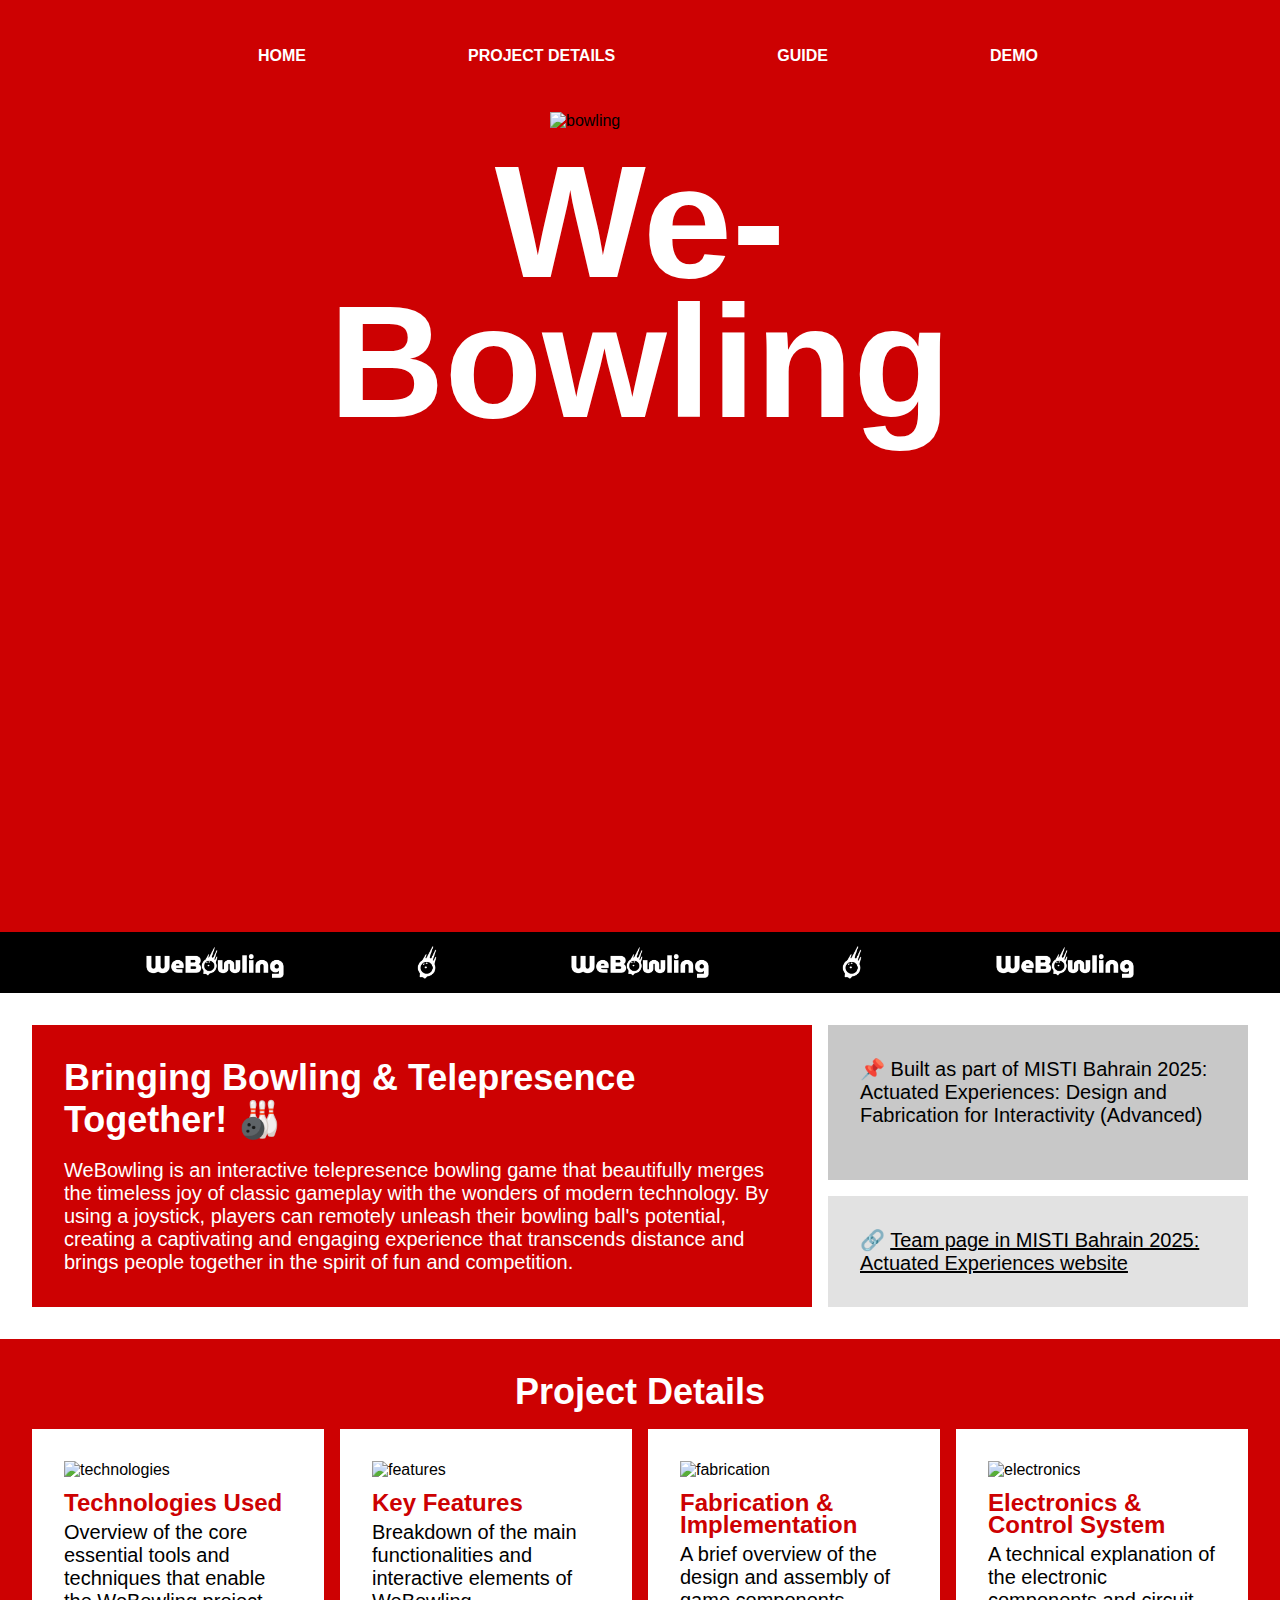
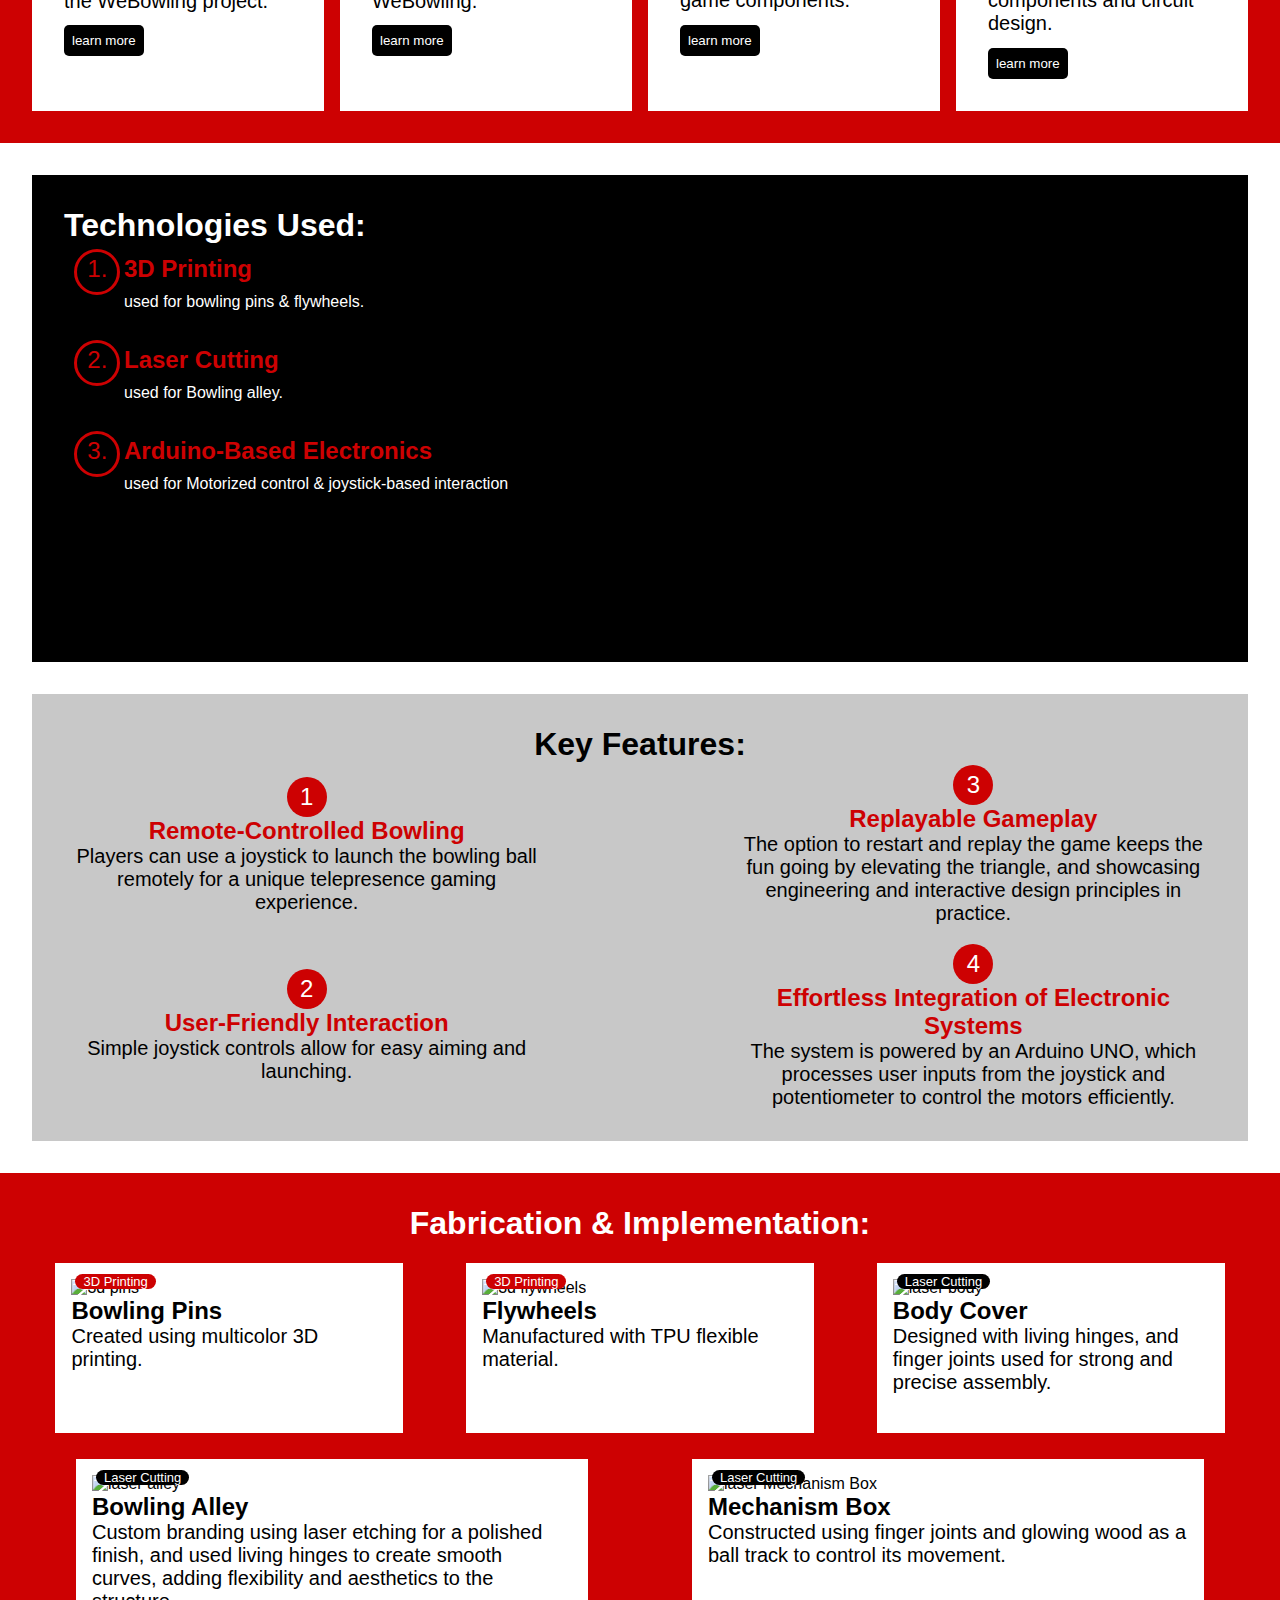
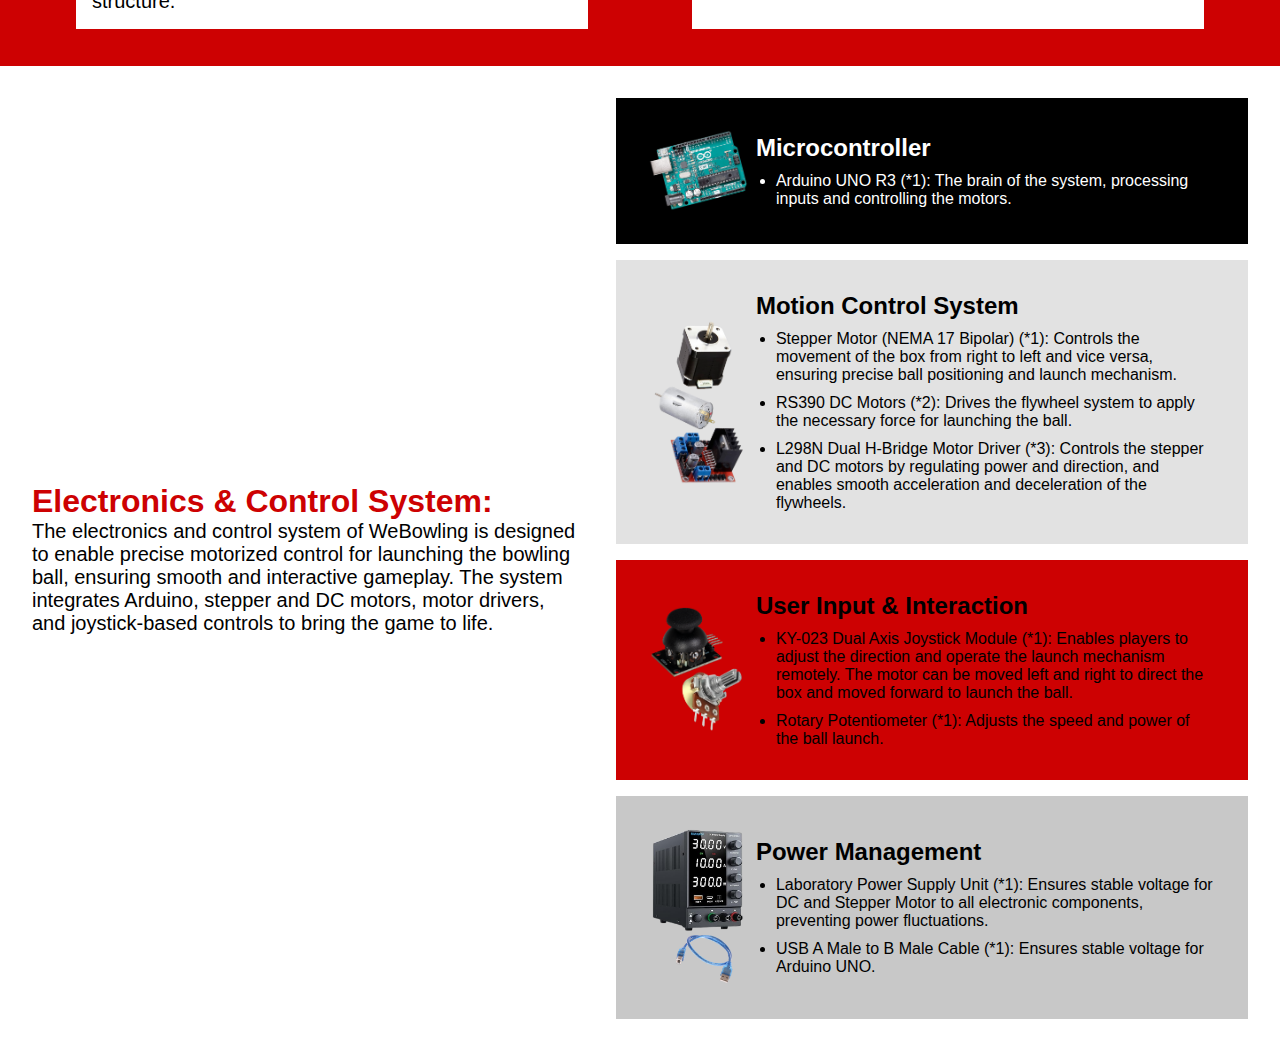
==== index.html @ 9e23ac07 "Electronics & Control System done" ====
<!DOCTYPE html>
<html lang="en">

<head>
  <meta charset="utf-8" />
  <meta http-equiv="X-UA-Compatible" content="IE=edge" />
  <meta name="viewport" content="width=device-width, initial-scale=1, shrink-to-fit=no" />

  <title>WeBowling</title>

  <link rel="icon" href="media/images/logo/png/web_icon_red.png" type="image/x-icon" />
  <script src="https://kit.fontawesome.com/4fa38808e8.js" crossorigin="anonymous"></script>
  <link href="assets/css/style.css" rel="stylesheet" />
</head>

<body>
  <header class="hero">
    <div class="navtop">
      <nav>
        <ul class="nav_list">
            <li class="nav_list_item"><a href="#home">Home</a></li>
            <li class="nav_list_item"><a href="#details">Project Details</a></li>
            <li class="nav_list_item"><a href="#guide">Guide</a></li>
            <li class="nav_list_item"><a href="#demo">Demo</a></li>
        </ul>
      </nav>
    </div>
    <div class="hero_content">
      <img src="media/images/bowling-pin-3d-illustration.png" alt="bowling">
      <h1 class="text_hero1">We-</h1>
      <h1 class="text_hero2">Bowling</h1>
    </div>
  </header>

  <section id="logo">
    <img src="media/images/logo/png/full-logo_white.png" alt="WeBowling_logo">
    <img src="media/images/logo/png/icon_white.png" alt="WeBowling_logo">
    <img src="media/images/logo/png/full-logo_white.png" alt="WeBowling_logo">
    <img src="media/images/logo/png/icon_white.png" alt="WeBowling_logo" class="img_hide">
    <img src="media/images/logo/png/full-logo_white.png" alt="WeBowling_logo" class="img_hide">
  </section>

  <section id="home">
    <div class="home_box1">
      <h1>Bringing Bowling & Telepresence Together! 🎳</h1>
      <br>
      <p>WeBowling is an interactive telepresence bowling game that beautifully merges the timeless joy of classic 
        gameplay with the wonders of modern technology. By using a joystick, players can remotely unleash their bowling 
        ball's potential, creating a captivating and engaging experience that transcends distance and brings people together 
        in the spirit of fun and competition.</p>
    </div>
    <div class="home_box2">
      <p>📌 Built as part of MISTI Bahrain 2025: Actuated Experiences: Design and Fabrication for Interactivity (Advanced)</p>
    </div>
    <div class="home_box3">
      <p>🔗 <a href="https://mit-gtl-bahrain-2025.github.io/team.html?team=WeBowling">Team page in MISTI Bahrain 2025: Actuated Experiences website</a></p>
    </div>
  </section>
  
  <section id="details">
    <section class="details_menu">
    <h1>Project Details</h1>
    <div class="details_menu_content">
      <div class="technologies details_menu_list">
        <img class="icon" src="media/images/icon/technologies.svg" alt="technologies">
        <h3>Technologies Used</h3>
        <p>Overview of the core essential tools and techniques that enable the WeBowling project.</p>
        <a href="#technologies"><button>learn more</button></a>
      </div>
      <div class="features details_menu_list">
        <img class="icon" src="media/images/icon/features.svg" alt="features">
        <h3>Key Features</h3>
        <p>Breakdown of the main functionalities and interactive elements of WeBowling.</p>
        <a href="#features"><button>learn more</button></a>
      </div>
      <div class="fabrication details_menu_list">
        <img class="icon" src="media/images/icon/fabrication.svg" alt="fabrication">
        <h3>Fabrication & Implementation</h3>
        <p>A brief overview of the design and assembly of game components.</p>
        <a href="#fabrication"><button>learn more</button></a>
      </div>
      <div class="electronics details_menu_list">
        <img class="icon" src="media/images/icon/electronics.svg" alt="electronics">
        <h3>Electronics & Control System</h3>
        <p>A technical explanation of the electronic components and circuit design.</p>
        <a href="#electronics"><button>learn more</button></a>
      </div>
    </div>
    </section>

    <section id="technologies">
      <img src="media/images/3d-laser-uno.png" alt="" height="200px">
      <div class="technologies_list">
        <h2>Technologies Used:</h2>
        <ol>
          <li><strong>3D Printing</strong><br>used for bowling pins & flywheels.</li><br>
          <li><strong>Laser Cutting</strong><br>used for Bowling alley.</li><br>
          <li><strong>Arduino-Based Electronics</strong><br>used for Motorized control & joystick-based interaction</li>
        </ol>
      </div>
    </section>

    <section id="features">
      <h2>Key Features:</h2>
      <div class="features_list">
        <div class="features_1st">
          <div class="circle"><p>1</p></div>
          <p><strong>Remote-Controlled Bowling</strong></p>
          <p>Players can use a joystick to launch the bowling ball remotely for a unique 
            telepresence gaming experience.</p>
        </div>

        <div class="features_2nd">
          <div class="circle"><p>2</p></div>
          <p><strong>User-Friendly Interaction</strong></p>
          <p>  Simple joystick controls allow for easy aiming and launching.</p>
        </div>

        <div class="features_img">
          <img src="media/images/alley_and_pins_assemb-removebg-preview.png" alt="">
        </div>

        <div class="features_3rd">
          <div class="circle"><p>3</p></div>
          <p><strong>Replayable Gameplay</strong></p>
          <p>The option to restart and replay the game keeps the fun going by elevating the triangle, 
              and showcasing engineering and interactive design principles in practice.</p>
        </div>

        <div class="features_4th">
          <div class="circle"><p>4</p></div>
            <p><strong>Effortless Integration of Electronic Systems</strong></p>
            <p>The system is powered by an Arduino UNO, which processes user inputs from the joystick 
              and potentiometer to control the motors efficiently.</p>
        </div>
        
      </div>
    </section>

    <section id="fabrication">
      <h2>Fabrication & Implementation:</h2>
      <div class="fabrication_item">
        <div class="fabrication_item_card fabrication_3d_pins">
          <div class="fabrication_img">
            <img src="media/images/pin.jpg" alt="3d pins">
            <span class="fabrication_3d tag">3D Printing</span>
          </div>
          <div class="fabrication_body">
            <h3>Bowling Pins</h3>
            <p>Created using multicolor 3D printing.</p>
          </div>
        </div>

        <div class="fabrication_item_card fabrication_3d_flywheels">
          <div class="fabrication_img">
            <img src="media/images/flywheels.jpg" alt="3d flywheels">
            <span class="fabrication_3d tag">3D Printing</span>
          </div>
          <div class="fabrication_body">
            <h3>Flywheels</h3>
            <p>Manufactured with TPU flexible material.</p>
          </div>
        </div>

        <div class="fabrication_item_card fabrication_laser_body">
          <div class="fabrication_img">
            <img src="media/images/Body_Cover.jpg" alt="laser body">
            <span class="fabrication_laser tag">Laser Cutting</span>
          </div>
          <div class="fabrication_body">
            <h3>Body Cover</h3>
            <p>Designed with living hinges, and finger joints used for strong and precise assembly.</p>
          </div>
        </div>

        <div class="fabrication_item_card fabrication_laser_alley">
          <div class="fabrication_img">
            <img src="media/images/Bowling_Alley.jpg" alt="laser alley">
            <span class="fabrication_laser tag">Laser Cutting</span>
          </div>
          <div class="fabrication_body">
            <h3>Bowling Alley</h3>
            <p>Custom branding using laser etching for a polished finish, and used living hinges 
              to create smooth curves, adding flexibility and aesthetics to the structure.</p>
          </div>
        </div>

        <div class="fabrication_item_card fabrication_laser_box">
          <div class="fabrication_img">
            <img src="media/images/Mechanism_Box.jpg" alt="laser Mechanism Box">
            <span class="fabrication_laser tag">Laser Cutting</span>
          </div>
          <div class="fabrication_body">
            <h3>Mechanism Box</h3>
            <p>Constructed using finger joints and glowing wood as a ball track to control its movement.</p>
          </div>
        </div>
      </div>
    </section>

    <section id="electronics">
      <div class="electronics_overview">
        <h2>Electronics & Control System:</h2>
        <p>The electronics and control system of WeBowling is designed to enable precise motorized control for 
          launching the bowling ball, ensuring smooth and interactive gameplay. The system integrates Arduino, 
          stepper and DC motors, motor drivers, and joystick-based controls to bring the game to life.</p>
      </div>
      <div class="electronics_components">
        <div class="electronics_card microcontroller">
          <img src="media/images/microcontroller.png" alt="microcontroller">
          <div class="electronics_card_body">
            <h3>Microcontroller</h3>
            <ul>
              <li>Arduino UNO R3 (*1): The brain of the system, processing inputs and controlling the motors.</li>
            </ul>
          </div>
        </div>
        
        <div class="electronics_card motion_control">
          <img src="media/images/motion_control.png" alt="motion_control">
          <div class="electronics_card_body">
            <h3>Motion Control System</h3>
            <ul>
              <li>Stepper Motor (NEMA 17 Bipolar) (*1):  Controls the movement of the box from right to left and vice versa, ensuring
               precise ball positioning and launch mechanism.</li>
              <li>RS390 DC Motors (*2): Drives the flywheel system to apply the necessary force for launching the ball.</li>
              <li>L298N Dual H-Bridge Motor Driver (*3): Controls the stepper and DC motors by regulating power and direction, and 
              enables smooth acceleration and deceleration of the flywheels.</li>
            </ul>
          </div>
        </div>

        <div class="electronics_card user_input">
          <img src="media/images/user_input.png" alt="user_input">
          <div class="electronics_card_body">
            <h3>User Input & Interaction</h3>
            <ul>
            <li>KY-023 Dual Axis Joystick Module (*1): Enables players to adjust the direction and operate the launch 
              mechanism remotely. The motor can be moved left and right to direct the box and moved forward to launch the ball.</li>
            <li>Rotary Potentiometer (*1): Adjusts the speed and power of the ball launch.</li>
            </ul>
          </div>
        </div>

        <div class="electronics_card power">
          <img src="media/images/power.png" alt="power">
          <div class="electronics_card_body">
          <h3>Power Management</h3>
          <ul>
            <li>Laboratory Power Supply Unit (*1): Ensures stable voltage for DC and Stepper Motor to all electronic components, 
              preventing power fluctuations.</li>
            <li>USB A Male to B Male Cable (*1): Ensures stable voltage for Arduino UNO.</li>
          </ul>
          </div>
        </div>
      </div>
    </section>
  </section>
---- assets/css/style.css ----
/*====================================== Fonts =========================================*/
/* MuseoModerno */

@font-face {
  font-family: "MuseoModerno";
  src: url("../font/MuseoModerno/MuseoModerno-Regular.ttf")
    format("truetype");
  font-weight: 400;
  font-style: normal;
}

@font-face {
  font-family: "MuseoModerno";
  src: url("../font/MuseoModerno/MuseoModerno-Medium.ttf")
    format("truetype");
  font-weight: 500;
  font-style: normal;
}

@font-face {
  font-family: "MuseoModerno";
  src: url("../font/MuseoModerno/MuseoModerno-Bold.ttf")
    format("truetype");
  font-weight: 700;
  font-style: normal;
}

@font-face {
  font-family: "MuseoModerno";
  src: url("../font/MuseoModerno/MuseoModerno-Black.ttf")
    format("truetype");
  font-weight: 900;
  font-style: normal;
}

/* Roboto */

@font-face {
  font-family: "Roboto";
  src: url("../font/Roboto/Roboto-Regular.ttf")
    format("truetype");
  font-weight: 400;
  font-style: normal;
}

@font-face {
  font-family: "Roboto";
  src: url("../font/Roboto/Roboto-Medium.ttf")
    format("truetype");
  font-weight: 500;
  font-style: normal;
}

@font-face {
  font-family: "Roboto";
  src: url("../font/Roboto/Roboto-Bold.ttf")
    format("truetype");
  font-weight: 700;
  font-style: normal;
}

@font-face {
  font-family: "Roboto";
  src: url("../font/Roboto/Roboto-Black.ttf")
    format("truetype");
  font-weight: 900;
  font-style: normal;
}

/*==================================== Variables CSS ====================================*/
:root {
  /*=========== Colors ===========*/
  --first-color: #CD0102;
  --second-color: #000000;
  --third-color: #ffffff;
  --fourth-color: #c8c8c8;

  /* .5rem = 8px, 1rem = 16px, 1.5rem = 23px ..... */
  --big-font-size: 2.5rem;
  --h1-font-size: 2.25rem;
  --h2-font-size: 2.0rem;
  --h3-font-size: 1.5rem;
  --normal-font-size: 1.25rem;
  --small-font-size: 0.938rem;
  --smaller-font-size: 0.813rem;

  /*============ Font weight ============*/
  --font-regular: 400;
  --font-medium: 500;
  --font-bold: 700;
  --font-black: 900;

  /*=========== Font ===========*/
  --main-font: "MuseoModerno", sans-serif;
  --sacend-font: "Roboto", sans-serif;
}

* {
  margin: 0;
  padding: 0;
  font-family: var(--sacend-font);
  
}


h1 {
  font-family: var(--main-font);
  font-size: var(--h1-font-size);
  font-weight: var(--font-black);
}

h2 {
  font-family: var(--main-font);
  font-weight: var(--font-black);
}

p{
  font-size: var(--normal-font-size);
}

/* ============ navbar============ */

nav{
  padding: 2rem 6rem;
  font-weight: var(--font-black);
}


.nav_list  {
  display: flex;
  list-style-type: none;
  justify-content: space-evenly;
  flex-wrap: wrap
}

.nav_list a {
  text-decoration: none;
  color: var(--third-color);
  font-family: var(--main-font);
}


.nav_list li {
  padding: 15px 0;
  text-transform: uppercase;
  transform: translateY(0px);
  animation: 2s ease forwards .5s;
  margin-left: 1rem;
}

.nav_list li::before {
  content: '';
  position: absolute;
  height: 2px;
  width: 0px;
  left: 0;
  bottom: 10px;
  background: var(--third-color); 
  transition: all .5s ease;
}

.nav_list li:hover:before {
  width: 100%;
}



@keyframes grow {
  100% {
    height: 90%;
    width: 90%;
 }
}

@keyframes fadeIn {
100% {
  opacity: 1;
 }
}

/* ============ header ============ */
.hero {
  background: var(--first-color);
  min-height: 100vh;
  margin: 0px;
}

.hero_content {
  display: grid;
  place-items: center; /* Centers both horizontally & vertically */
}

.hero_content h1{
  font-size: 12rem;
  color: var(--third-color);
}

.hero_content img{
  position: absolute;
  width: 60vh;
  margin-left: -30rem;
  margin-top: 9rem;
}

.hero_content .text_hero1{
  margin-left: -38rem;
}

.hero_content .text_hero2{
  margin-left: 31rem;
  line-height:6rem;
}

@media screen and (max-width:1300px){
  .hero {
    height: 100%;
    padding-bottom: 2rem;
  }
  .hero_content {
    display: flex;
    flex-direction: column;
    place-items: center; /* Centers both horizontally & vertically */
  }
  .hero_content h1{
    font-size: 10rem;
  }
  .hero_content img{
    position:static;
    width: 20vh;
    margin-left: 0rem;
    margin-top: 0rem;
  }
  .hero_content .text_hero1{
    margin-left:0;
  }
  
  .hero_content .text_hero2{
    margin-left: 0;
  }
}

@media screen and (max-width:800px){
  .hero {
    height: 100%;
    padding-bottom: 4rem;
  }
  .hero_content {
    display: flex;
    flex-direction: column;
    place-items: center; /* Centers both horizontally & vertically */
  }
  .hero_content h1{
    font-size: 7rem;
    
  }
  .hero_content img{
    position:static;
    width: 25vw;
    margin-left: 0rem;
    margin-top: 0rem;
  }
  .hero_content .text_hero1{
    margin-left:0;
  }
  
  .hero_content .text_hero2{
    margin-left: 0;
  }


  .img_hide{
    display: none;
  }
}
/* ============ logo section ============ */
#logo{
  background: var(--second-color);
  padding: 0.8rem;
  display: flex;
  justify-content: space-evenly
}

#logo img{
  height: 35px;
}

/* ============ home section ============ */
#home{
  padding: 2rem;
  margin: 0px;
}

#home{
  grid-gap: 1rem;
  display: grid;
  grid-template-columns: 1.3fr 0.7fr;
  grid-template-rows: 1.4fr 0.6fr;
  grid-template-areas:
         "welcome box1"
         "welcome box2";
  align-items: stretch;
}

.home_box1{
  grid-area: welcome;
  background: var(--first-color);
  color: var(--third-color);
  padding: 2rem;
}
.home_box2{
  grid-area: box1;
  padding: 2rem;
  background: var(--fourth-color);
}
.home_box3{
  grid-area: box2;
  padding: 2rem;
  background: #e2e2e2;
}
.home_box3 a{
  color: var(--second-color);
}

@media screen and (max-width:690px){
  #home{
    grid-gap: 1rem;
    display: grid;
    grid-template-columns: 1fr;
    grid-template-rows: 2fr 0.6fr 0.4fr;
    grid-template-areas:
           "welcome"
           "box1"
           "box2";
  }
}

/* ============ details section ============ */
.details_menu{
  padding: 2rem;
  margin: 0px;
  background: var(--first-color);
}

.details_menu h1{
  color: var(--third-color);
  text-align: center;
  margin-bottom: 1rem;
}

.details_menu_content{
  grid-gap: 1rem;
  display: grid;
  grid-template-columns: 1fr 1fr 1fr 1fr;
  grid-template-rows: 1fr 1fr 1fr 1fr;
  grid-template-areas:
         "technologies features fabrication electronics"
         "technologies features fabrication electronics"
         "technologies features fabrication electronics"
         "technologies features fabrication electronics";
  align-items: stretch;
}

.details_menu_list{
  background: var(--third-color);
}

.details_menu_list h3{
  font-family: var(--main-font);
  font-weight: var(--font-black);
  color: var(--first-color);
  font-size: var(--h3-font-size);
  line-height:1.4rem;
  margin-bottom: 0.4rem;
}

.icon{
  height: 45px;
  margin-bottom: 0.8rem;
}

.details_menu .technologies{
  grid-area: technologies;
  padding: 2rem;
}

.details_menu .features{
  grid-area: features;
  padding: 2rem;
}

.details_menu .fabrication{
  grid-area: fabrication;
  padding: 2rem;
}

.details_menu .electronics{
  grid-area: electronics;
  padding: 2rem;
}

.details_menu button {
  background-color: var(--second-color);
  border-radius: 5px;
  border-width: 0;
  color: var(--third-color);
  cursor: pointer;
  display: inline-block;
  list-style: none;
  margin-top: 0.8rem;
  padding: 8px;
  text-align: center;
}

.details_menu button:hover{
  background-color: var(--first-color);
}
 
@media screen and (max-width:980px){
  .details_menu_content{
    grid-gap: 1rem;
    display: grid;
    grid-template-columns: 1fr 1fr 1fr 1fr;
    grid-template-rows: 1fr 1fr 1fr 1fr;
    grid-template-areas:
           "technologies technologies features features"
           "technologies technologies features features"
           "fabrication fabrication electronics electronics"
           "fabrication fabrication electronics electronics";
    align-items: stretch;
  }
}

@media screen and (max-width:600px){
  .details_menu_content{
    grid-gap: 1rem;
    display: grid;
    grid-template-columns: 1fr 1fr 1fr 1fr;
    grid-template-rows: 1fr 1fr 1fr 1fr;
    grid-template-areas:
           "technologies technologies technologies technologies"
           "features features features features"
           "fabrication fabrication fabrication fabrication"
           "electronics electronics electronics electronics";
    align-items: stretch;
  }
}

#details h2{
  font-size: var(--h2-font-size);
}

#technologies{
  margin: 2rem;
  padding: 2rem;
  background-color: var(--second-color);
  color: var(--third-color);
  display: flex;
  flex-direction: row-reverse;
  justify-content: space-between;
}

#details #technologies ol { 
  padding-left: 50px; 
}

#details #technologies li { 
  padding-left: 10px;
  margin-top: 10px;
  position: relative;
  line-height: 30px;
  
  &:before {
    content: '';
    display: block;
    height:40px;
    width: 40px;
    border-radius: 50%;
    border: 3px solid var(--first-color);
    position: absolute;
    top: -5px;
    left: -40px;
  }
}

#details #technologies li::marker {
  color: var(--first-color);
  font-family: var(--main-font);
  font-size: var(--h3-font-size);
}

#details #technologies strong{
  color: var(--first-color);
  font-family: var(--main-font);
  font-size: var(--h3-font-size);
}

#technologies img {
  height: 47vh;
}


@media screen and (max-width:800px){
  #technologies{
    flex-direction: column-reverse
  }
  #technologies img {
    height: auto;
    width: 60vw;
  }
}

#features{
  margin: 2rem;
  padding: 2rem;
  background-color: var(--fourth-color);
}

#features h2{
  text-align: center;
}

.features_list{
  grid-gap: 1rem;
  display: grid;
  align-items: center;
  grid-template-columns: 1.3fr 0.4fr 1.3fr;
  grid-template-rows: 1fr 1fr;
  grid-template-areas:
         "features_1st features_img features_3rd"
         "features_2nd features_img features_4th";
  align-items: stretch;
}

.features_1st strong, .features_2nd strong, .features_3rd strong, .features_4th strong{
  margin: 0%;
  font-family: var(--main-font);
  font-size: var(--h3-font-size);
  color: var(--first-color);
}

.features_1st{
  grid-area: features_1st;
  display: flex;
  flex-direction: column;
  justify-content: center;
  align-items: center;
  text-align: center;
}

.features_2nd{
  grid-area: features_2nd;
  display: flex;
  flex-direction: column;
  justify-content: center;
  align-items: center;
  text-align: center;
}

.features_3rd{
  grid-area: features_3rd;
  display: flex;
  flex-direction: column;
  justify-content: center;
  align-items: center;
  text-align: center;
}

.features_4th{
  grid-area: features_4th;
  display: flex;
  flex-direction: column;
  justify-content: center;
  align-items: center;
  text-align: center;
}

.features_img{
  grid-area: features_img;
}

.features_img img{
  margin-top: 10vh;
  width: 90vh;
}

.circle{
  width: 40px;
  height: 40px;
  border-radius: 50%;
  background-color: var(--first-color);
  display: flex;
  justify-content: center;
  align-items: center;
}

.circle p{
  font-family: var(--main-font);
  font-size: var(--h3-font-size);
  color: var(--third-color);
}

@media screen and (max-width:1100px){
  .features_img img{
    margin-top: 0;
    width: 100%;
  }
  .features_list{
    grid-gap: 0.5rem;
    display: grid;
    justify-items: center;
    align-items: center;
    grid-template-columns: 1fr;
    grid-template-rows: 2fr 0.75fr 0.75fr 0.75fr 0.75fr;
    grid-template-areas:
           "features_img"
           "features_1st"
           "features_2nd"
           "features_3rd"
           "features_4th";
  }
  .features_1st, .features_2nd, .features_3rd, .features_4th, .features_img{
    width: 70vw;
  }
}

#fabrication{
  padding: 2rem;
  margin: 0px;
  background-color: var(--first-color);
}

#fabrication h2{
  color: var(--third-color);
  text-align: center;
  margin-bottom: 1rem;
}

.fabrication_item{
  grid-gap: 1rem;
  display: grid;
  justify-items: center;
  align-items: stretch;
  grid-template-columns: 1fr 1fr 1fr 1fr 1fr 1fr;
  grid-template-rows: 1fr 1fr;
  grid-template-areas:
    "bowling_pins bowling_pins flywheels flywheels body_cover body_cover"
    "bowling_alley bowling_alley bowling_alley mechanism_box mechanism_box mechanism_box";
}

.fabrication_3d_pins{
  grid-area: bowling_pins;
}

.fabrication_3d_flywheels{
  grid-area: flywheels;
}

.fabrication_laser_alley{
  grid-area: bowling_alley;
}

.fabrication_laser_body{
  grid-area: body_cover;
}

.fabrication_laser_box{
  grid-area: mechanism_box;
}

.fabrication_item_card{
  background-color: var(--third-color);
  width: 80%;
  padding: 1rem;
  margin: 5px;
  display: flex;
  flex-direction: column;
}

.fabrication_img{
  position: relative;
}

.fabrication_img img{
  width: 100%;
  height: 200px;
  object-fit: cover;
}

.tag {
  font-family: var(--main-font);
  font-weight: var(--font-medium);
  font-size: var(--smaller-font-size);
  padding: 0 0.5rem;
  border-radius: 50px;
  left: 4px;
  bottom: 8px;
  position: absolute;
}

.fabrication_3d{
  background-color: var(--first-color);
  color: var(--third-color);
}

.fabrication_laser{
  background-color: var(--second-color);
  color: var(--third-color);
}

.fabrication_item_card h3{
  font-family: var(--main-font);
  font-size: var(--h3-font-size);
  font-weight: var(--font-black);
}

@media screen and (max-width:850px){
  .fabrication_item{
    grid-template-columns: 1fr;
    grid-template-rows: 1fr 1fr 1fr 1fr 1fr;
    grid-template-areas:
      "bowling_pins"
      "flywheels"
      "body_cover"
      "bowling_alley"
      "mechanism_box";
  }
  .fabrication_item_card{
    width: 80%;
    flex-direction: row;
  }

  .fabrication_img img{
    width: 200px;
    height: 100%;
    object-fit: cover;
    margin-right: 1rem;
  }
}

@media screen and (max-width:600px){
  .fabrication_item_card{
    flex-direction: column;
  }

  .fabrication_img img{
    width: 100%;
    height: 200px;
    object-fit: cover;
    margin-right: 1rem;
  }
}

#electronics{
  display: flex;
  align-items: center;
  padding: 2rem;
  margin: 0px;
}

#electronics h2{
  color: var(--first-color);
}


.electronics_overview{
  width: 1500px;
}

.electronics_components{
  padding-left: 2.25rem;
  display: flex;
  flex-direction: column;
  gap: 1rem;
}

.electronics_card{
  padding: 2rem;
  display: flex;
  gap: 0.5rem;
  align-items: center;
}

.electronics_card h3{
  font-family: var(--main-font);
  font-size: var(--h3-font-size);
}

.electronics_card li{
  margin-left: 20px;
  margin-top: 10px;
}

.electronics_components img{
  width: 100px;
}

.motion_control{
  background-color: #e2e2e2;;
}

.user_input{
  background-color: var(--first-color);
}

.microcontroller{
  background-color: var(--second-color);
  color: var(--third-color);
}

.power{
  background-color: var(--fourth-color);
}

@media screen and (max-width:1024px){
  #electronics{
    flex-direction: column;
  }
  .electronics_overview{
    width: 100%;
  }

  .electronics_components{
    padding-top: 2.25rem;
    padding-left: 0rem;
  }
}
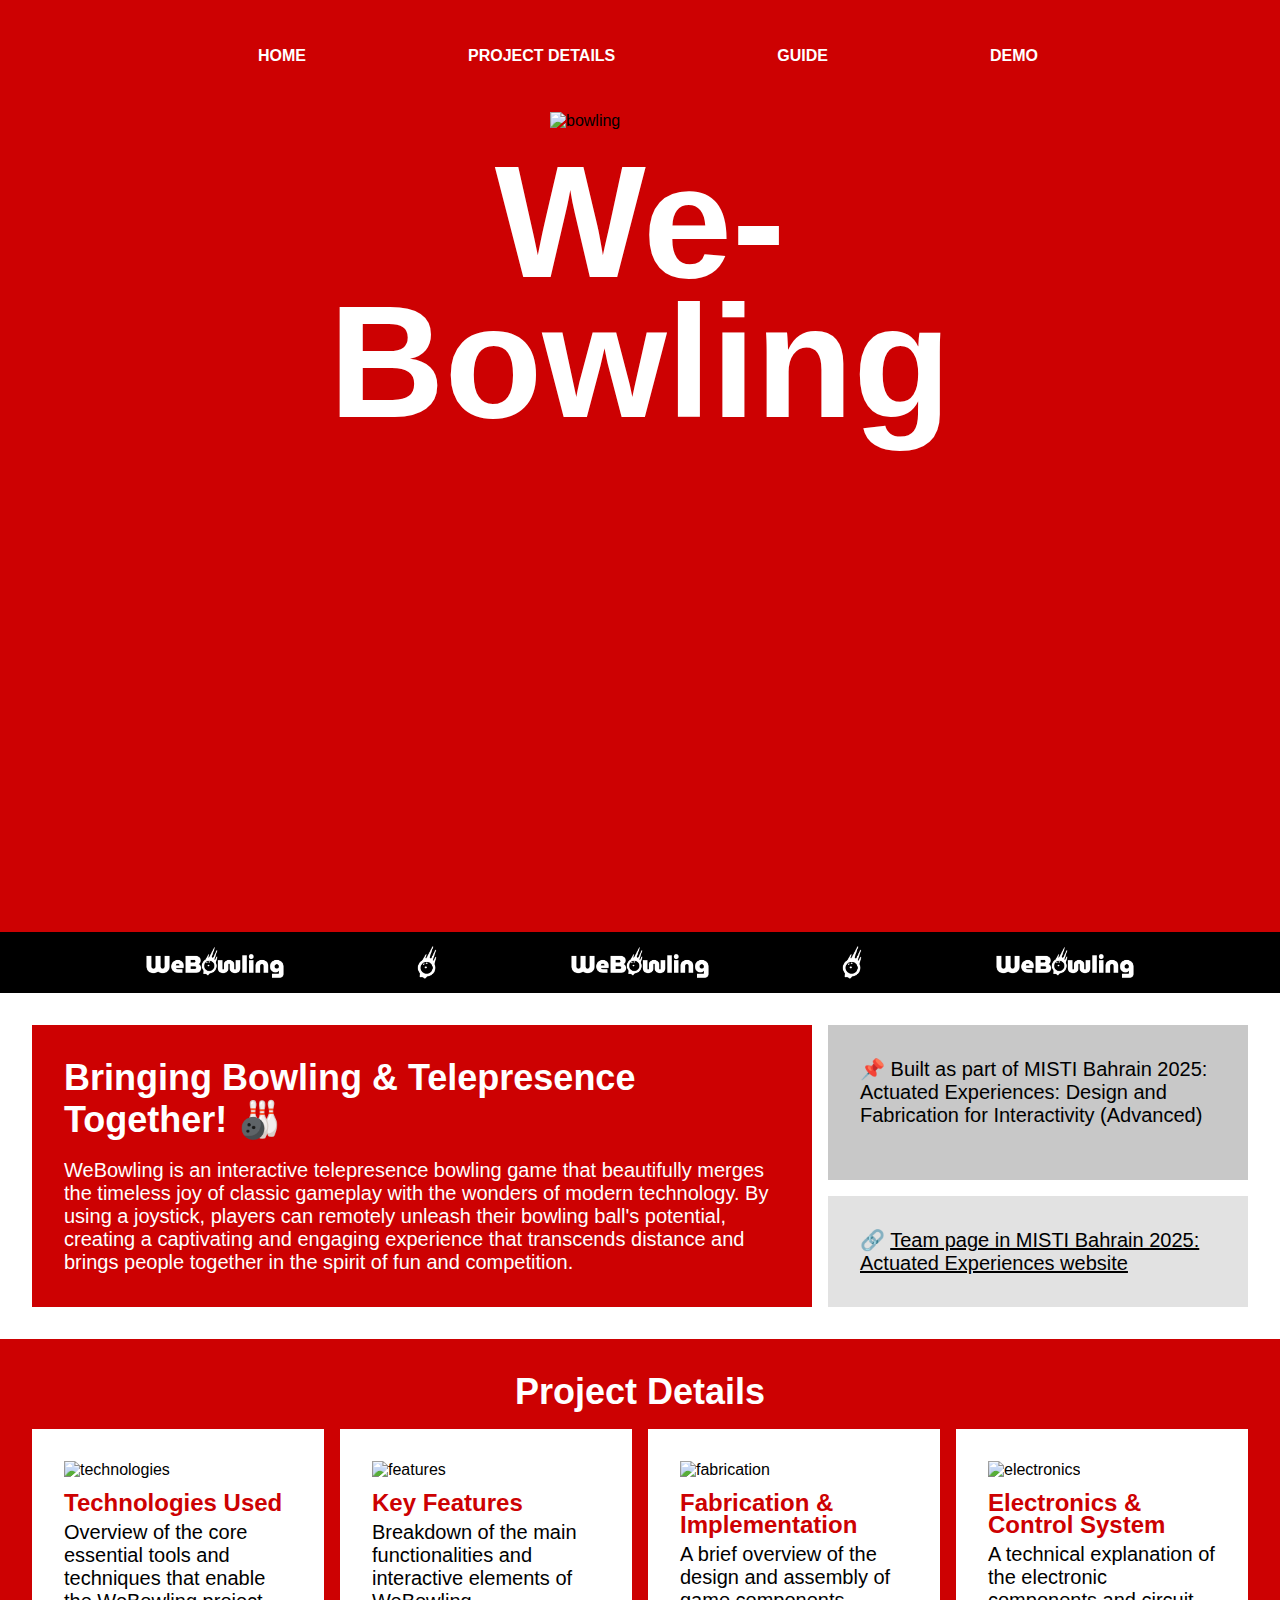
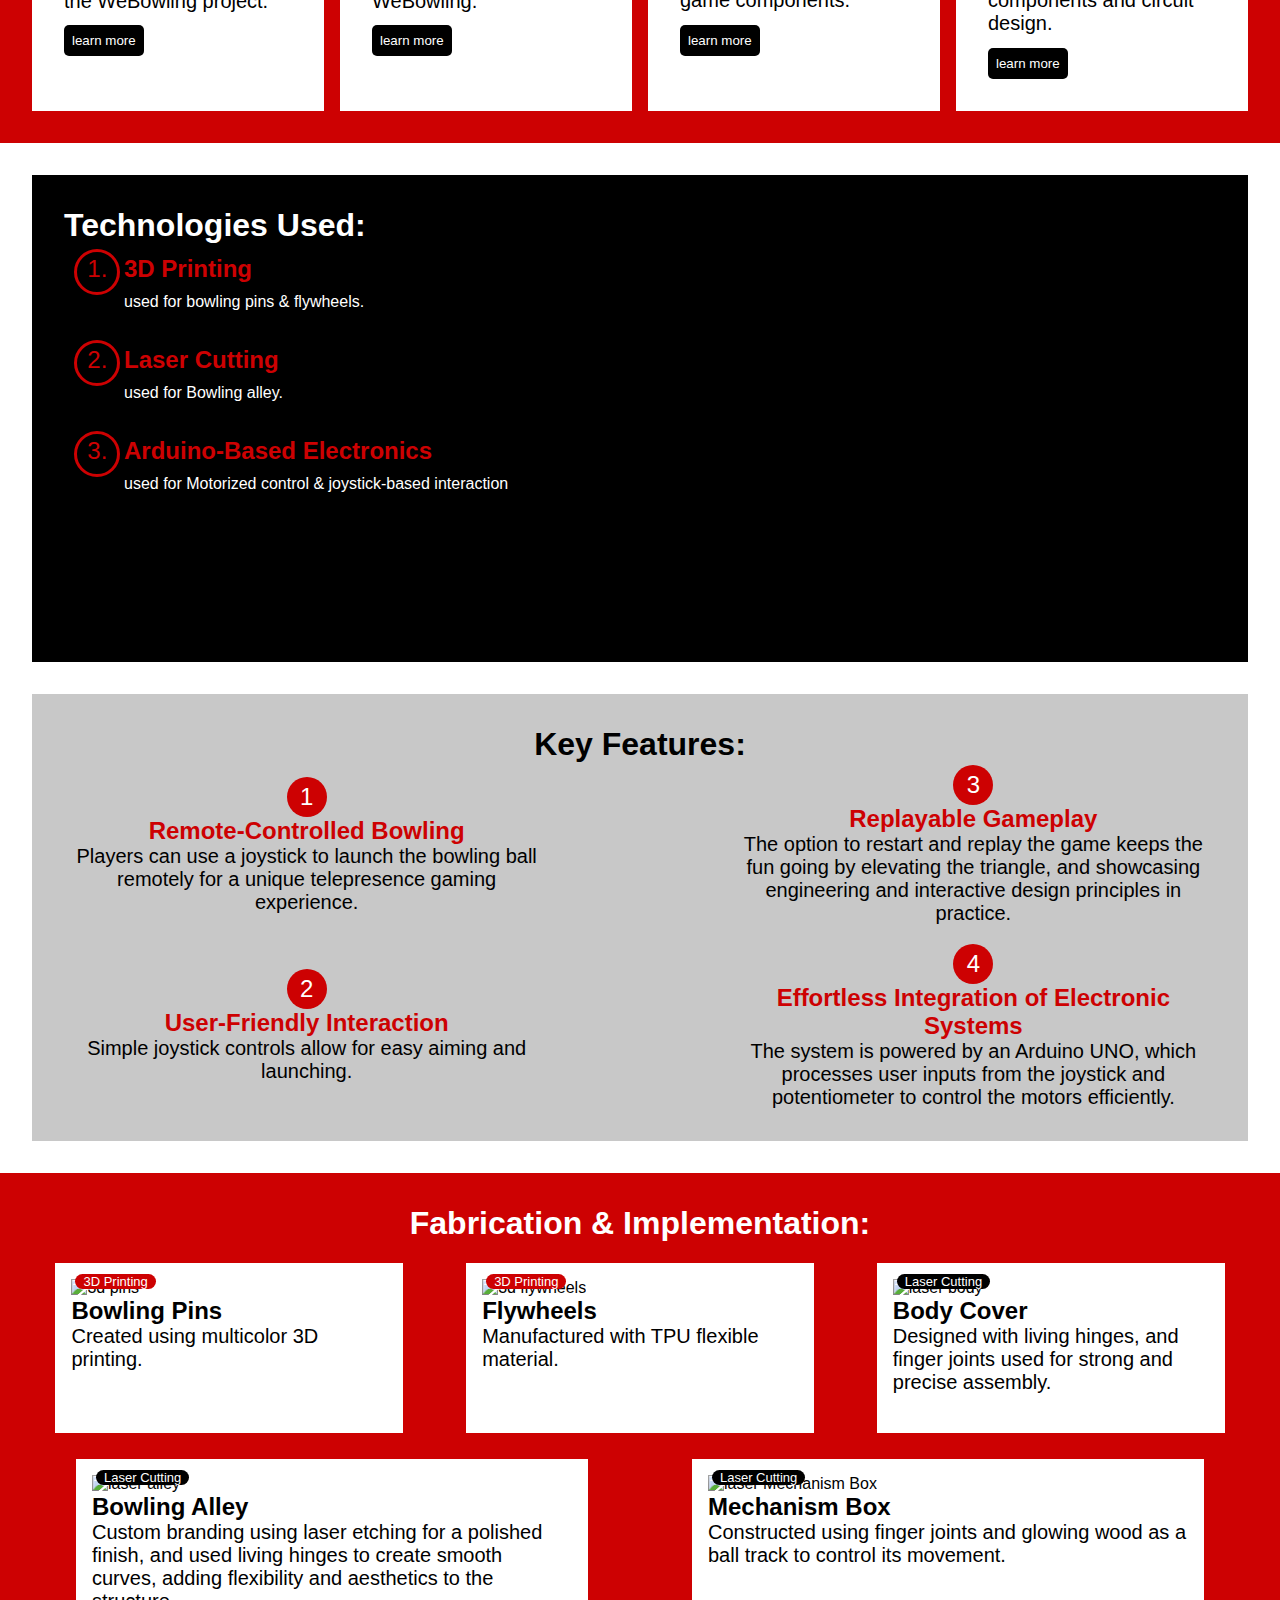
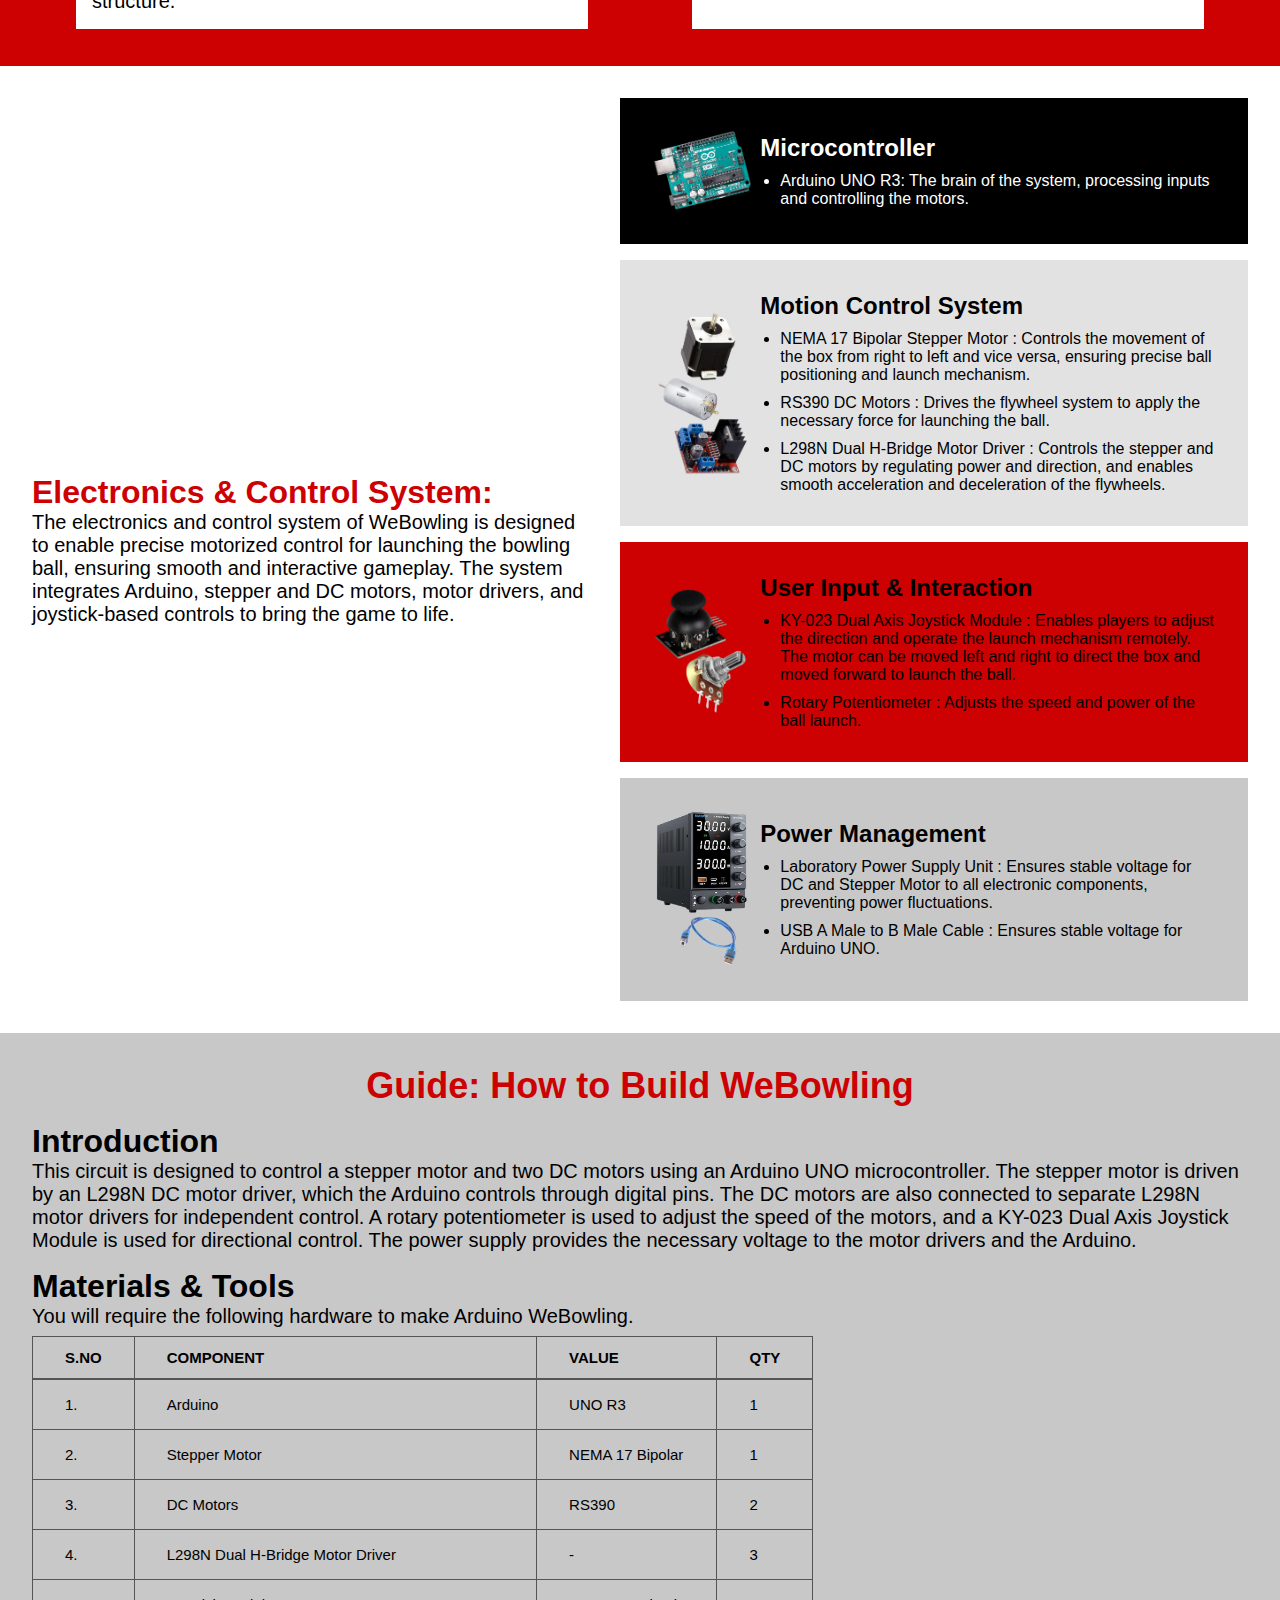
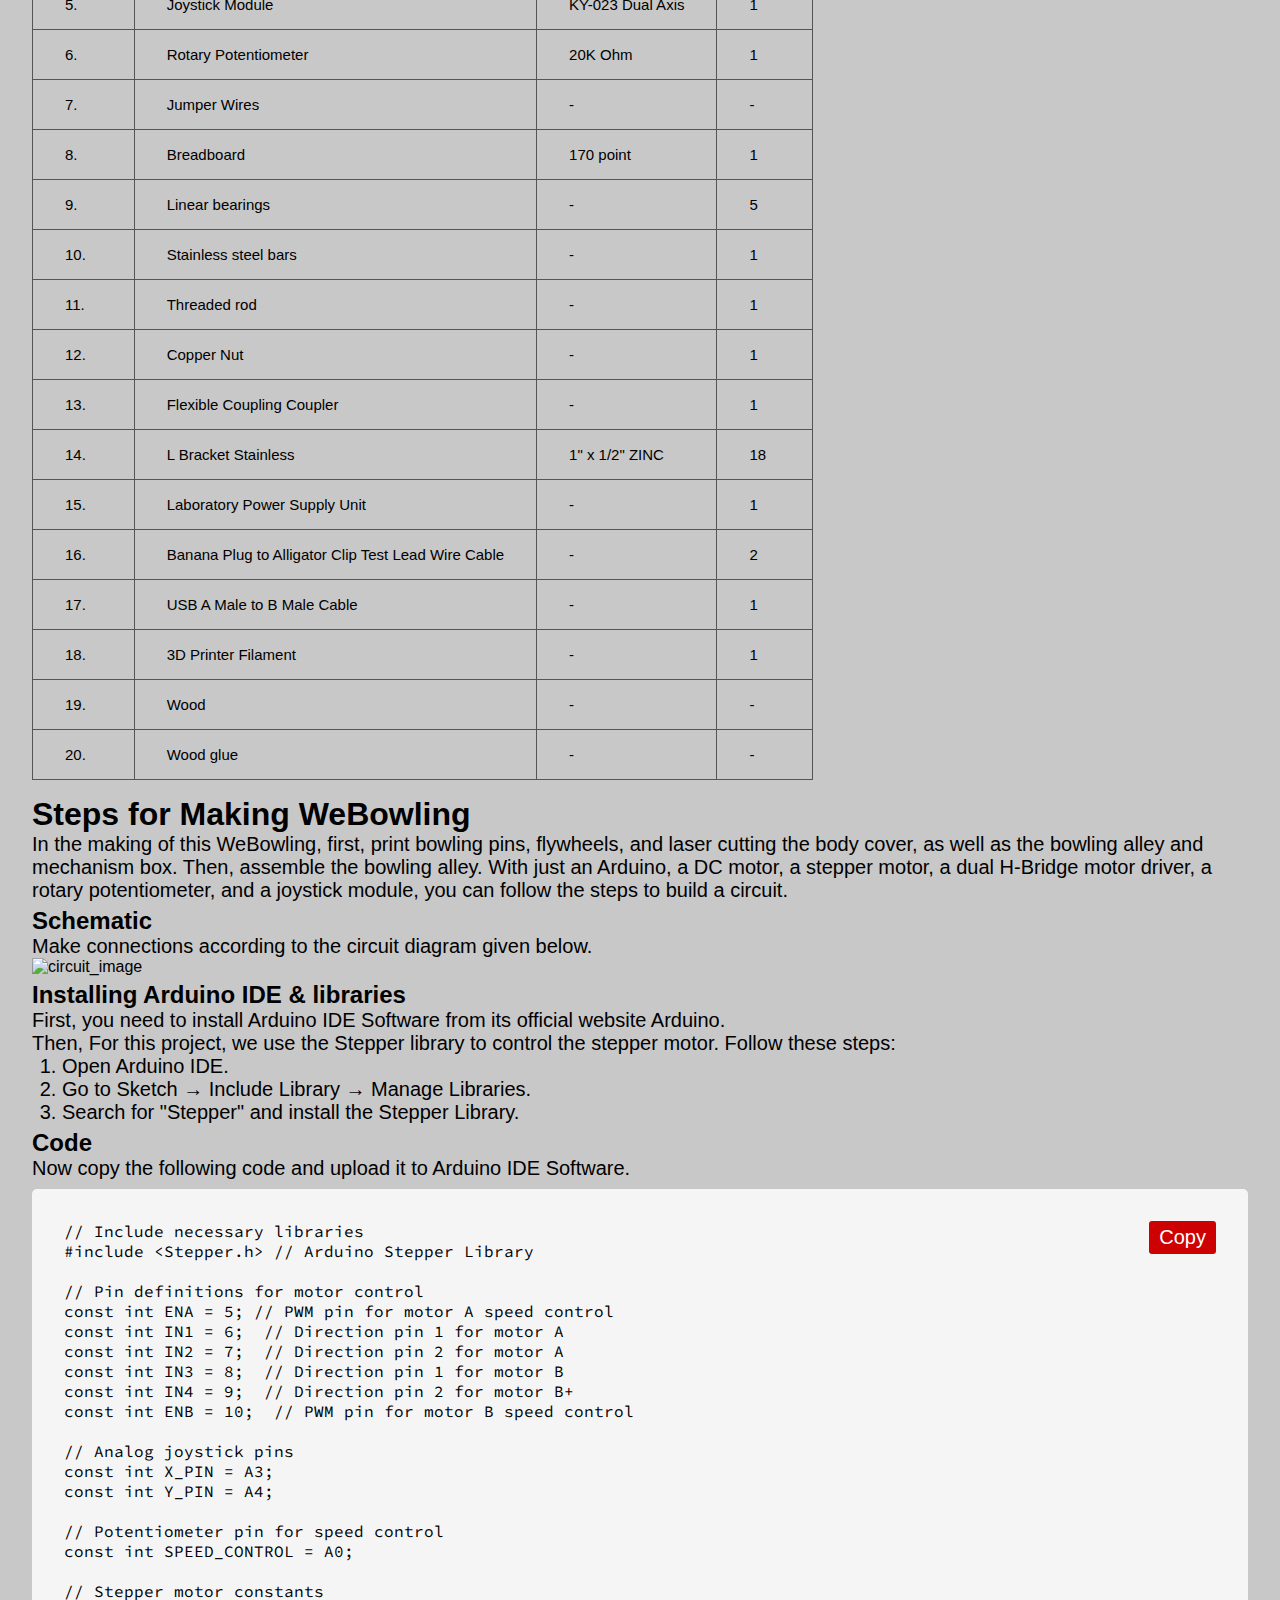
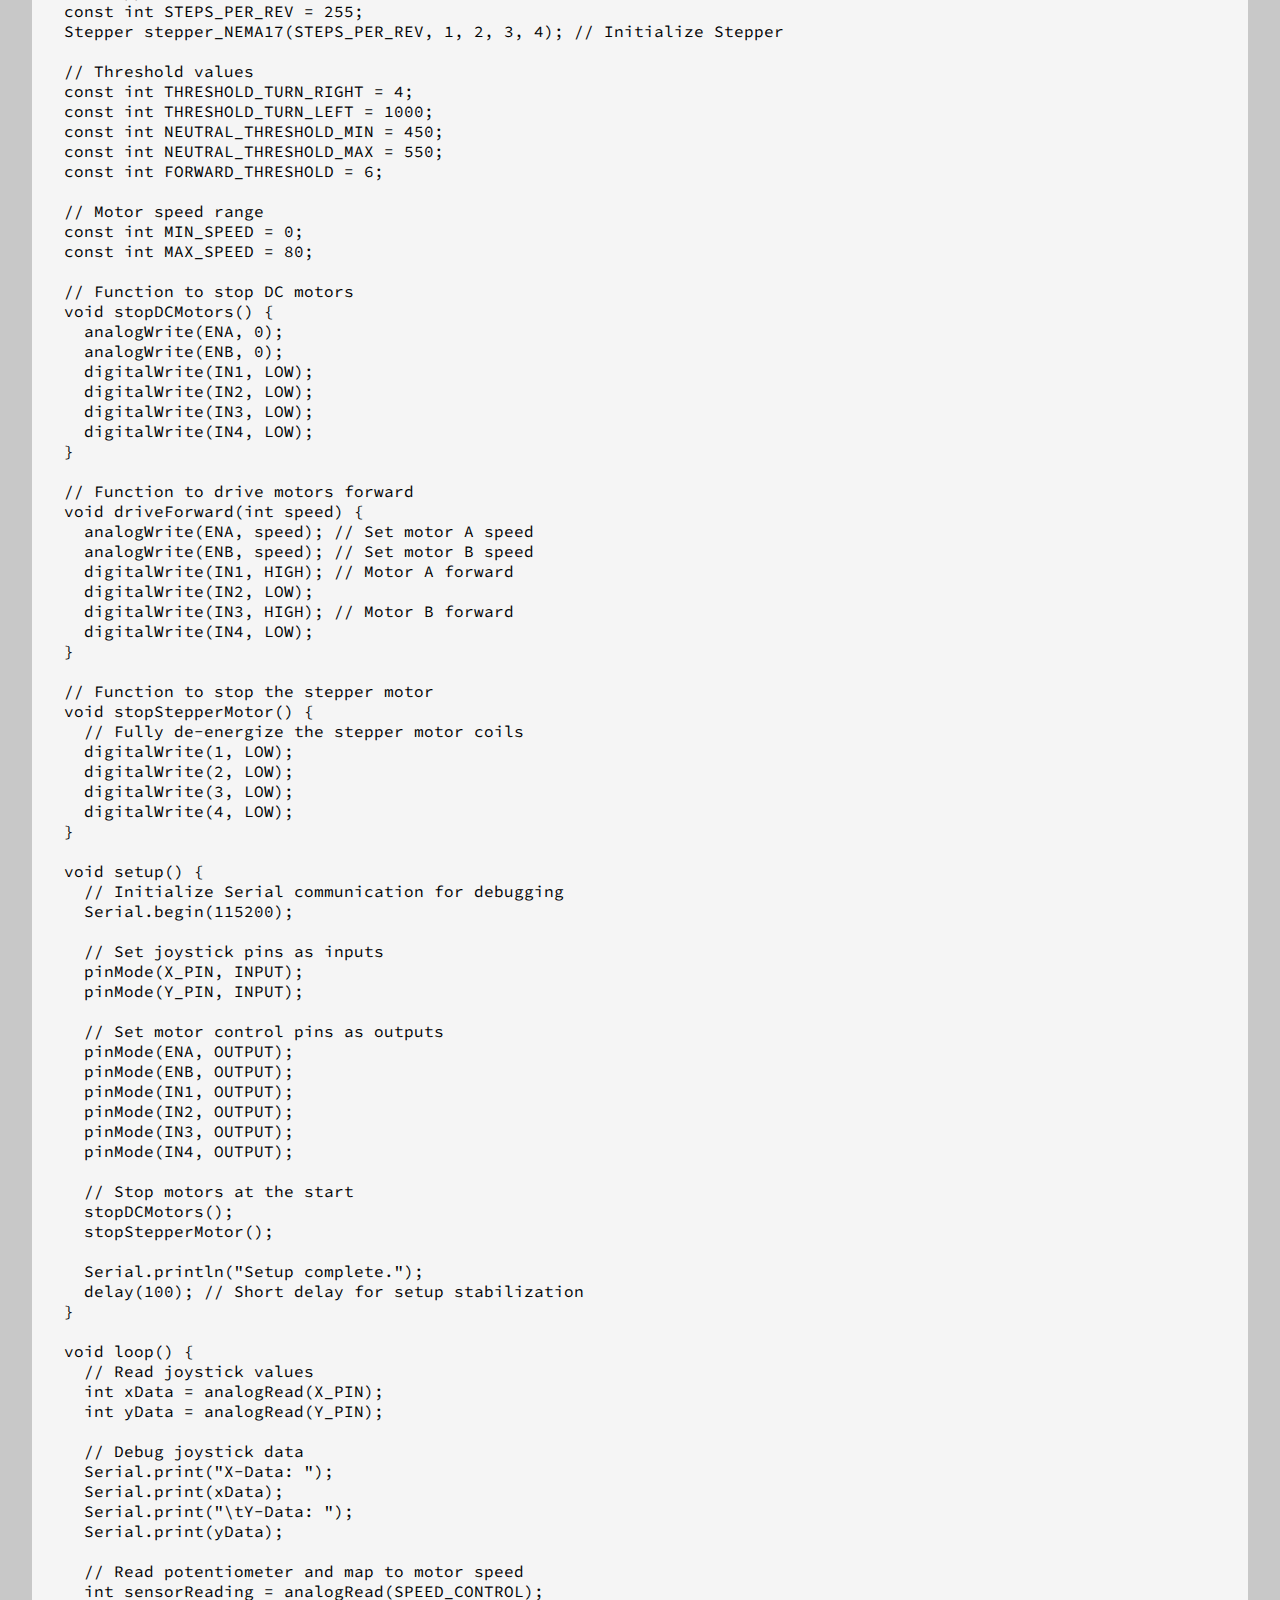
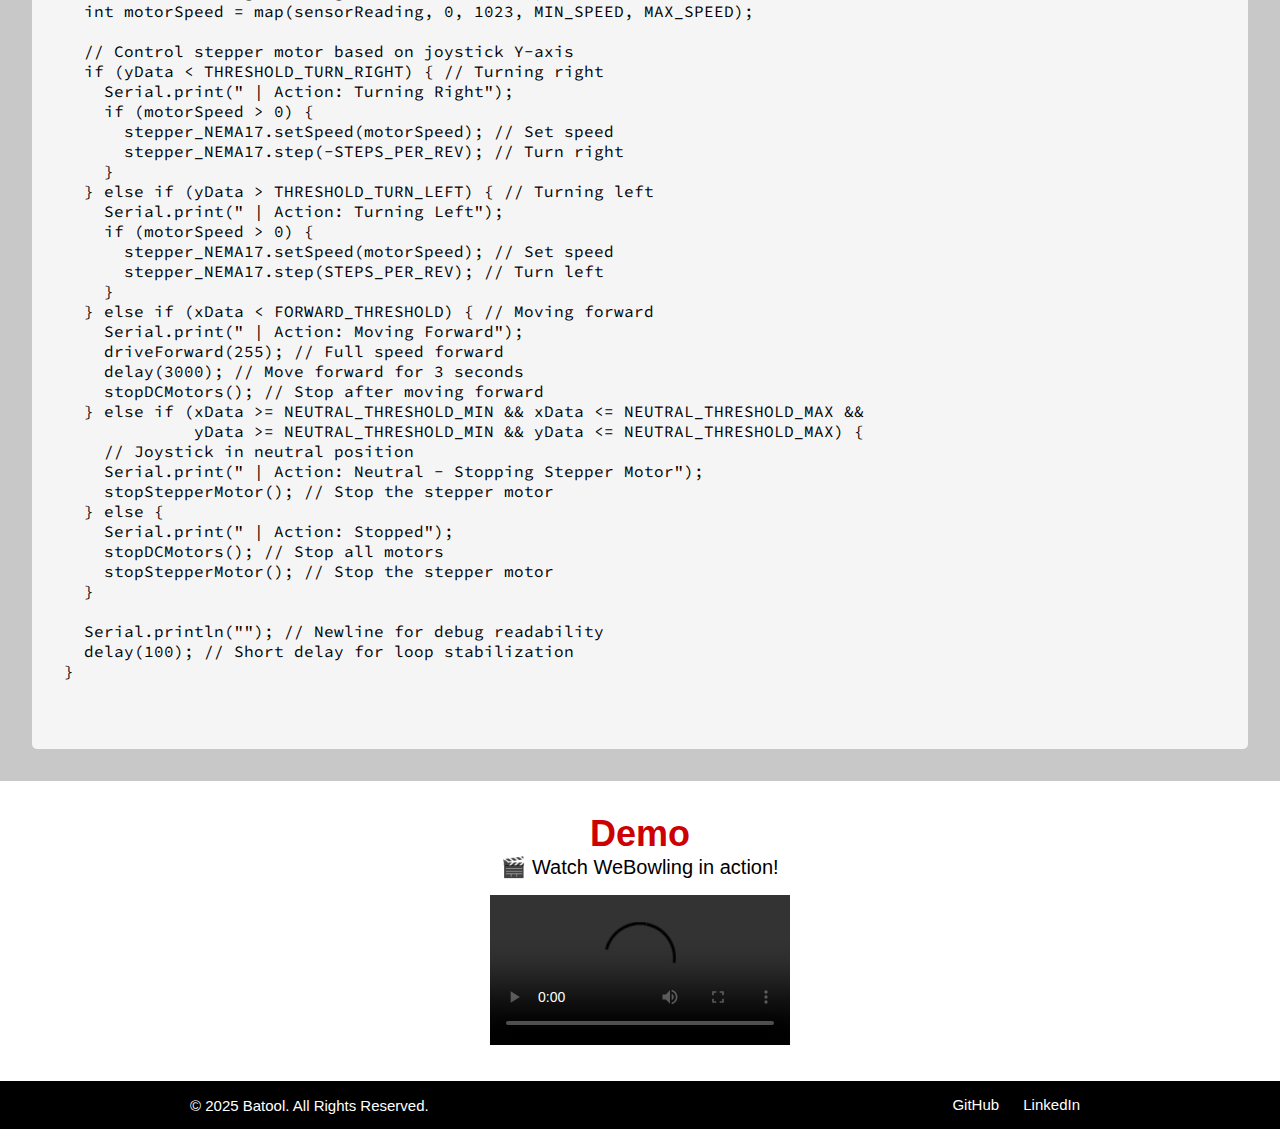
==== commit a62d7267: "demo & footer done" ====
--- a/index.html
+++ b/index.html
@@ -211,7 +211,7 @@
           <div class="electronics_card_body">
             <h3>Microcontroller</h3>
             <ul>
-              <li>Arduino UNO R3 (*1): The brain of the system, processing inputs and controlling the motors.</li>
+              <li>Arduino UNO R3: The brain of the system, processing inputs and controlling the motors.</li>
             </ul>
           </div>
         </div>
@@ -221,10 +221,10 @@
           <div class="electronics_card_body">
             <h3>Motion Control System</h3>
             <ul>
-              <li>Stepper Motor (NEMA 17 Bipolar) (*1):  Controls the movement of the box from right to left and vice versa, ensuring
+              <li>NEMA 17 Bipolar Stepper Motor :  Controls the movement of the box from right to left and vice versa, ensuring
                precise ball positioning and launch mechanism.</li>
-              <li>RS390 DC Motors (*2): Drives the flywheel system to apply the necessary force for launching the ball.</li>
-              <li>L298N Dual H-Bridge Motor Driver (*3): Controls the stepper and DC motors by regulating power and direction, and 
+              <li>RS390 DC Motors : Drives the flywheel system to apply the necessary force for launching the ball.</li>
+              <li>L298N Dual H-Bridge Motor Driver : Controls the stepper and DC motors by regulating power and direction, and 
               enables smooth acceleration and deceleration of the flywheels.</li>
             </ul>
           </div>
@@ -235,9 +235,9 @@
           <div class="electronics_card_body">
             <h3>User Input & Interaction</h3>
             <ul>
-            <li>KY-023 Dual Axis Joystick Module (*1): Enables players to adjust the direction and operate the launch 
+            <li>KY-023 Dual Axis Joystick Module : Enables players to adjust the direction and operate the launch 
               mechanism remotely. The motor can be moved left and right to direct the box and moved forward to launch the ball.</li>
-            <li>Rotary Potentiometer (*1): Adjusts the speed and power of the ball launch.</li>
+            <li>Rotary Potentiometer : Adjusts the speed and power of the ball launch.</li>
             </ul>
           </div>
         </div>
@@ -247,12 +247,342 @@
           <div class="electronics_card_body">
           <h3>Power Management</h3>
           <ul>
-            <li>Laboratory Power Supply Unit (*1): Ensures stable voltage for DC and Stepper Motor to all electronic components, 
+            <li>Laboratory Power Supply Unit : Ensures stable voltage for DC and Stepper Motor to all electronic components, 
               preventing power fluctuations.</li>
-            <li>USB A Male to B Male Cable (*1): Ensures stable voltage for Arduino UNO.</li>
+            <li>USB A Male to B Male Cable : Ensures stable voltage for Arduino UNO.</li>
           </ul>
           </div>
         </div>
       </div>
     </section>
-  </section>+  </section>
+
+  <section id="guide">
+    <h1>Guide: How to Build WeBowling</h1>
+    <div class="guide_introduction">
+      <h2>Introduction</h2>
+      <p>This circuit is designed to control a stepper motor and two DC motors using an Arduino UNO microcontroller. 
+        The stepper motor is driven by an L298N DC motor driver, which the Arduino controls through digital pins. The DC motors 
+        are also connected to separate L298N motor drivers for independent control. A rotary potentiometer is used to adjust the 
+        speed of the motors, and a KY-023 Dual Axis Joystick Module is used for directional control. The power supply provides 
+        the necessary voltage to the motor drivers and the Arduino.</p>
+    </div>
+
+    <div class="guide_material">
+      <h2>Materials & Tools</h2>
+      <p>You will require the following hardware to make Arduino WeBowling.</p>
+      <table>
+        <tr>
+          <th>S.no</th>
+          <th>Component</th>
+          <th>Value</th>
+          <th>Qty</th>
+        </tr>
+        <tr>
+          <td>1.</td>
+          <td>Arduino</td>
+          <td>UNO R3</td>
+          <td>1</td>
+        </tr>
+        <tr>
+          <td>2.</td>
+          <td>Stepper Motor</td>
+          <td>NEMA 17 Bipolar</td>
+          <td>1</td>
+        </tr>
+        <tr>
+          <td>3.</td>
+          <td>DC Motors</td>
+          <td>RS390</td>
+          <td>2</td>
+        </tr>
+        <tr>
+          <td>4.</td>
+          <td>L298N Dual H-Bridge Motor Driver</td>
+          <td>-</td>
+          <td>3</td>
+        </tr>
+        <tr>
+          <td>5.</td>
+          <td>Joystick Module</td>
+          <td>KY-023 Dual Axis</td>
+          <td>1</td>
+        </tr>
+        <tr>
+          <td>6.</td>
+          <td>Rotary Potentiometer</td>
+          <td>20K Ohm</td>
+          <td>1</td>
+        </tr>
+        <tr>
+          <td>7.</td>
+          <td>Jumper Wires</td>
+          <td>-</td>
+          <td>-</td>
+        </tr>
+        <tr>
+          <td>8.</td>
+          <td>Breadboard</td>
+          <td>170 point</td>
+          <td>1</td>
+        </tr>
+        <tr>
+          <td>9.</td>
+          <td>Linear bearings</td>
+          <td>-</td>
+          <td>5</td>
+        </tr>
+        <tr>
+          <td>10.</td>
+          <td>Stainless steel bars</td>
+          <td>-</td>
+          <td>1</td>
+        </tr>
+        <tr>
+          <td>11.</td>
+          <td>Threaded rod</td>
+          <td>-</td>
+          <td>1</td>
+        </tr>
+        <tr>
+          <td>12.</td>
+          <td>Copper Nut</td>
+          <td>-</td>
+          <td>1</td>
+        </tr>
+        <tr>
+          <td>13.</td>
+          <td>Flexible Coupling Coupler</td>
+          <td>-</td>
+          <td>1</td>
+        </tr>
+        <tr>
+          <td>14.</td>
+          <td>L Bracket Stainless</td>
+          <td>1" x 1/2" ZINC</td>
+          <td>18</td>
+        </tr>
+        <tr>
+          <td>15.</td>
+          <td>Laboratory Power Supply Unit</td>
+          <td>-</td>
+          <td>1</td>
+        </tr>
+        <tr>
+          <td>16.</td>
+          <td>Banana Plug to Alligator Clip Test Lead Wire Cable</td>
+          <td>-</td>
+          <td>2</td>
+        </tr>
+        <tr>
+          <td>17.</td>
+          <td>USB A Male to B Male Cable</td>
+          <td>-</td>
+          <td>1</td>
+        </tr>
+        <tr>
+          <td>18.</td>
+          <td>3D Printer Filament</td>
+          <td>-</td>
+          <td>1</td>
+        </tr>
+        <tr>
+          <td>19.</td>
+          <td>Wood</td>
+          <td>-</td>
+          <td>-</td>
+        </tr>
+        <tr>
+          <td>20.</td>
+          <td>Wood glue</td>
+          <td>-</td>
+          <td>-</td>
+        </tr>
+      </table>
+    </div>
+
+    <div class="guide_Steps">
+      <h2>Steps for Making WeBowling</h2>
+      <p>In the making of this WeBowling, first, print bowling pins, flywheels, and laser cutting the body cover, as well 
+        as the bowling alley and mechanism box. Then, assemble the bowling alley. With just an Arduino, a DC motor, a 
+        stepper motor, a dual H-Bridge motor driver, a rotary potentiometer, and a joystick module, you can follow the 
+        steps to build a circuit.</p>
+      <h3>Schematic</h3>
+      <p>Make connections according to the circuit diagram given below.</p>
+      <img src="media/images/circuit_image.png" alt="circuit_image" style="height:100%;">
+      <h3>Installing Arduino IDE & libraries</h3>
+      <p>First, you need to install Arduino IDE Software from its official website Arduino.</p>
+      <p>Then, For this project, we use the Stepper library to control the stepper motor. Follow these steps:</p>
+      <ol>
+        <li>Open Arduino IDE.</li>
+        <li>Go to Sketch → Include Library → Manage Libraries.</li>
+        <li>Search for "Stepper" and install the Stepper Library.</li>
+      </ol>
+      <h3>Code</h3>
+      <p>Now copy the following code and upload it to Arduino IDE Software.</p>
+      <pre class="code-block">
+<code>// Include necessary libraries
+#include &lt;Stepper.h&gt; // Arduino Stepper Library
+
+// Pin definitions for motor control
+const int ENA = 5; // PWM pin for motor A speed control
+const int IN1 = 6;  // Direction pin 1 for motor A
+const int IN2 = 7;  // Direction pin 2 for motor A
+const int IN3 = 8;  // Direction pin 1 for motor B
+const int IN4 = 9;  // Direction pin 2 for motor B+
+const int ENB = 10;  // PWM pin for motor B speed control
+
+// Analog joystick pins
+const int X_PIN = A3;
+const int Y_PIN = A4;
+
+// Potentiometer pin for speed control
+const int SPEED_CONTROL = A0;
+
+// Stepper motor constants
+const int STEPS_PER_REV = 255;
+Stepper stepper_NEMA17(STEPS_PER_REV, 1, 2, 3, 4); // Initialize Stepper
+
+// Threshold values
+const int THRESHOLD_TURN_RIGHT = 4;
+const int THRESHOLD_TURN_LEFT = 1000;
+const int NEUTRAL_THRESHOLD_MIN = 450;
+const int NEUTRAL_THRESHOLD_MAX = 550;
+const int FORWARD_THRESHOLD = 6;
+
+// Motor speed range
+const int MIN_SPEED = 0;
+const int MAX_SPEED = 80;
+
+// Function to stop DC motors
+void stopDCMotors() {
+  analogWrite(ENA, 0);
+  analogWrite(ENB, 0);
+  digitalWrite(IN1, LOW);
+  digitalWrite(IN2, LOW);
+  digitalWrite(IN3, LOW);
+  digitalWrite(IN4, LOW);
+}
+
+// Function to drive motors forward
+void driveForward(int speed) {
+  analogWrite(ENA, speed); // Set motor A speed
+  analogWrite(ENB, speed); // Set motor B speed
+  digitalWrite(IN1, HIGH); // Motor A forward
+  digitalWrite(IN2, LOW);
+  digitalWrite(IN3, HIGH); // Motor B forward
+  digitalWrite(IN4, LOW);
+}
+
+// Function to stop the stepper motor
+void stopStepperMotor() {
+  // Fully de-energize the stepper motor coils
+  digitalWrite(1, LOW);
+  digitalWrite(2, LOW);
+  digitalWrite(3, LOW);
+  digitalWrite(4, LOW);
+}
+
+void setup() {
+  // Initialize Serial communication for debugging
+  Serial.begin(115200);
+
+  // Set joystick pins as inputs
+  pinMode(X_PIN, INPUT);
+  pinMode(Y_PIN, INPUT);
+
+  // Set motor control pins as outputs
+  pinMode(ENA, OUTPUT);
+  pinMode(ENB, OUTPUT);
+  pinMode(IN1, OUTPUT);
+  pinMode(IN2, OUTPUT);
+  pinMode(IN3, OUTPUT);
+  pinMode(IN4, OUTPUT);
+
+  // Stop motors at the start
+  stopDCMotors();
+  stopStepperMotor();
+
+  Serial.println("Setup complete.");
+  delay(100); // Short delay for setup stabilization
+}
+
+void loop() {
+  // Read joystick values
+  int xData = analogRead(X_PIN);
+  int yData = analogRead(Y_PIN);
+
+  // Debug joystick data
+  Serial.print("X-Data: ");
+  Serial.print(xData);
+  Serial.print("\tY-Data: ");
+  Serial.print(yData);
+
+  // Read potentiometer and map to motor speed
+  int sensorReading = analogRead(SPEED_CONTROL);
+  int motorSpeed = map(sensorReading, 0, 1023, MIN_SPEED, MAX_SPEED);
+
+  // Control stepper motor based on joystick Y-axis
+  if (yData < THRESHOLD_TURN_RIGHT) { // Turning right
+    Serial.print(" | Action: Turning Right");
+    if (motorSpeed > 0) {
+      stepper_NEMA17.setSpeed(motorSpeed); // Set speed
+      stepper_NEMA17.step(-STEPS_PER_REV); // Turn right
+    }
+  } else if (yData > THRESHOLD_TURN_LEFT) { // Turning left
+    Serial.print(" | Action: Turning Left");
+    if (motorSpeed > 0) {
+      stepper_NEMA17.setSpeed(motorSpeed); // Set speed
+      stepper_NEMA17.step(STEPS_PER_REV); // Turn left
+    }
+  } else if (xData < FORWARD_THRESHOLD) { // Moving forward
+    Serial.print(" | Action: Moving Forward");
+    driveForward(255); // Full speed forward
+    delay(3000); // Move forward for 3 seconds
+    stopDCMotors(); // Stop after moving forward
+  } else if (xData >= NEUTRAL_THRESHOLD_MIN && xData <= NEUTRAL_THRESHOLD_MAX &&
+             yData >= NEUTRAL_THRESHOLD_MIN && yData <= NEUTRAL_THRESHOLD_MAX) {
+    // Joystick in neutral position
+    Serial.print(" | Action: Neutral - Stopping Stepper Motor");
+    stopStepperMotor(); // Stop the stepper motor
+  } else {
+    Serial.print(" | Action: Stopped");
+    stopDCMotors(); // Stop all motors
+    stopStepperMotor(); // Stop the stepper motor
+  }
+
+  Serial.println(""); // Newline for debug readability
+  delay(100); // Short delay for loop stabilization
+}</code>
+        <button class="copy-btn">Copy</button>
+      </pre>
+      <div class="code_download">
+        <a href="assets/arduino_code/WeBowling/WeBowling.ino" download><button>Download the code</button></a>
+      </div>
+    </div>
+  </section>
+
+  <section id="demo">
+    <h1>Demo</h1>
+    <p>🎬 Watch WeBowling in action!</p>
+    <video src="media/video/demo.mp4" controls></video>
+  </section>
+  
+  <footer class="footer">
+    <div class="footer-content">
+      <p>© 2025 Batool. All Rights Reserved.</p>
+      <div class="social-icons">
+        <a href="https://github.com/batool5b" target="_blank" aria-label="GitHub">
+          <i class="fab fa-github"></i>  GitHub
+        </a>
+        <a href="https://linkedin.com/in/batool-albonni" target="_blank" aria-label="LinkedIn">
+          <i class="fab fa-linkedin"></i> LinkedIn
+        </a>
+      </div>
+    </div>
+  </footer>
+  
+
+  <script src="assets/js/copy-btn.js"></script>
+</body>  
+</html>--- a/assets/css/style.css
+++ b/assets/css/style.css
@@ -1,4 +1,6 @@
 /*====================================== Fonts =========================================*/
+@import url('https://fonts.googleapis.com/css2?family=Source+Code+Pro:ital,wght@0,200..900;1,200..900&display=swap');
+
 /* MuseoModerno */
 
 @font-face {
@@ -93,6 +95,7 @@
   /*=========== Font ===========*/
   --main-font: "MuseoModerno", sans-serif;
   --sacend-font: "Roboto", sans-serif;
+  --code-font: "Source Code Pro", serif;
 }
 
 * {
@@ -823,4 +826,210 @@
     padding-top: 2.25rem;
     padding-left: 0rem;
   }
-}+}
+
+/* ============ guide section ============ */
+#guide{
+  padding: 2rem;
+  margin: 0px;
+  background: var(--fourth-color);
+}
+
+#guide h1{
+  text-align: center;
+  color: var(--first-color);
+  margin-bottom: 1rem;
+  font-size: var(--h1-font-size);
+}
+
+#guide h2{
+  font-size: var(--h2-font-size);
+  margin-top: 1rem;
+}
+
+#guide h3{
+  font-family: var(--main-font);
+  font-size: var(--h3-font-size);
+  margin-top: 0.3rem;
+}
+
+.guide_material table {
+  border-collapse: collapse;
+  margin-top: 0.5rem;
+}
+
+
+.guide_material table td ,.guide_material table th{
+  font-family: var(--sacend-font);
+  font-size: var(--small-font-size);
+  text-align: left;
+}
+
+
+.guide_material th{
+  padding: 0.75rem 2rem;
+  text-transform: uppercase;
+  border-top: 1px solid #555555;
+  border-left: 1px solid #555555;
+  border-right: 1px solid #555555;
+  border-bottom: 2px solid #555555;
+}
+
+.guide_material td{
+  padding: 1rem 2rem;
+  border: 1px solid #555555;
+}
+
+
+.guide_Steps img{
+  width: 50%;
+}
+
+.guide_Steps ol{
+  font-family: var(--sacend-font);
+  font-size: var(--normal-font-size);
+  padding-left: 30px;
+}
+
+.code-block {
+  margin-top: 0.6rem;
+  position: relative;
+  background-color: #f5f5f5;
+  padding: 2rem;
+  border-radius: 5px;
+}
+
+.code-block code{
+  font-family: var(--code-font);
+  width: fit-content;
+}
+
+.copy-btn {
+  font-family: var(--sacend-font);
+  position: absolute;
+  top: 2rem;
+  right: 2rem;
+  background-color: var(--first-color);
+  color: white;
+  border: none;
+  padding: 5px 10px;
+  cursor: pointer;
+  border-radius: 3px;
+  font-size: var(--normal-font-size);
+}
+
+.copy-btn:hover {
+  background-color: var(--second-color);
+}
+
+.code_download button {
+  display: none;
+  background-color: var(--second-color);
+  height: 40px;
+  border-radius: 5px;
+  border-width: 0;
+  color: var(--third-color);
+  cursor: pointer;
+  list-style: none;
+  margin-top: 0.8rem;
+  text-align: center;
+  width: 300px;
+  padding-left: 0;
+  font-size: var(--small-font-size);
+  text-decoration: none;
+}
+
+@media screen and (max-width:1024px){
+  .guide_Steps img{
+    width: 100%;
+  }
+}
+
+@media screen and (max-width:900px){
+  .code-block code{
+    font-size: var(--smaller-font-size);
+  }
+  .guide_material table {
+    width: 100%;
+  }
+}
+
+@media screen and (max-width:800px){
+  .code-block{
+    display: none;
+  }
+  .code_download button {
+    display: inline-block;
+  }
+
+  .guide_material th{
+    padding: 0.3rem;
+  }
+  
+  .guide_material td{
+    padding: 0.4rem;
+    border: 1px solid #555555;
+  }
+  
+}
+
+/* ============ demo section ============ */
+#demo{
+  padding: 2rem;
+  margin: 0px;
+  text-align: center;
+}
+
+#demo h1{
+  color: var(--first-color);
+}
+
+video{
+  margin-top: 1rem;
+}
+
+
+/* footer */
+.footer {
+  background-color: var(--second-color);
+  color: var(--third-color);
+  text-align: center;
+  padding: 15px 10px;
+}
+
+.footer-content {
+  display: flex;
+  justify-content: space-between;
+  align-items: center;
+  max-width: 900px;
+  margin: auto;
+  flex-wrap: wrap;
+}
+
+.footer-content p{
+  font-size: var(--small-font-size);
+}
+
+.social-icons a {
+  color: var(--third-color);
+  font-family: var(--sacend-font);
+  font-size: var(--small-font-size);
+  text-decoration: none;
+  margin: 0 10px;
+  transition: color 0.3s ease-in-out;
+}
+
+.social-icons a:hover {
+  color: var(--fourth-color);
+}
+
+@media (max-width: 600px) {
+  .footer-content {
+    flex-direction: column;
+    text-align: center;
+  }
+
+  .social-icons {
+    margin-top: 10px;
+  }
+}
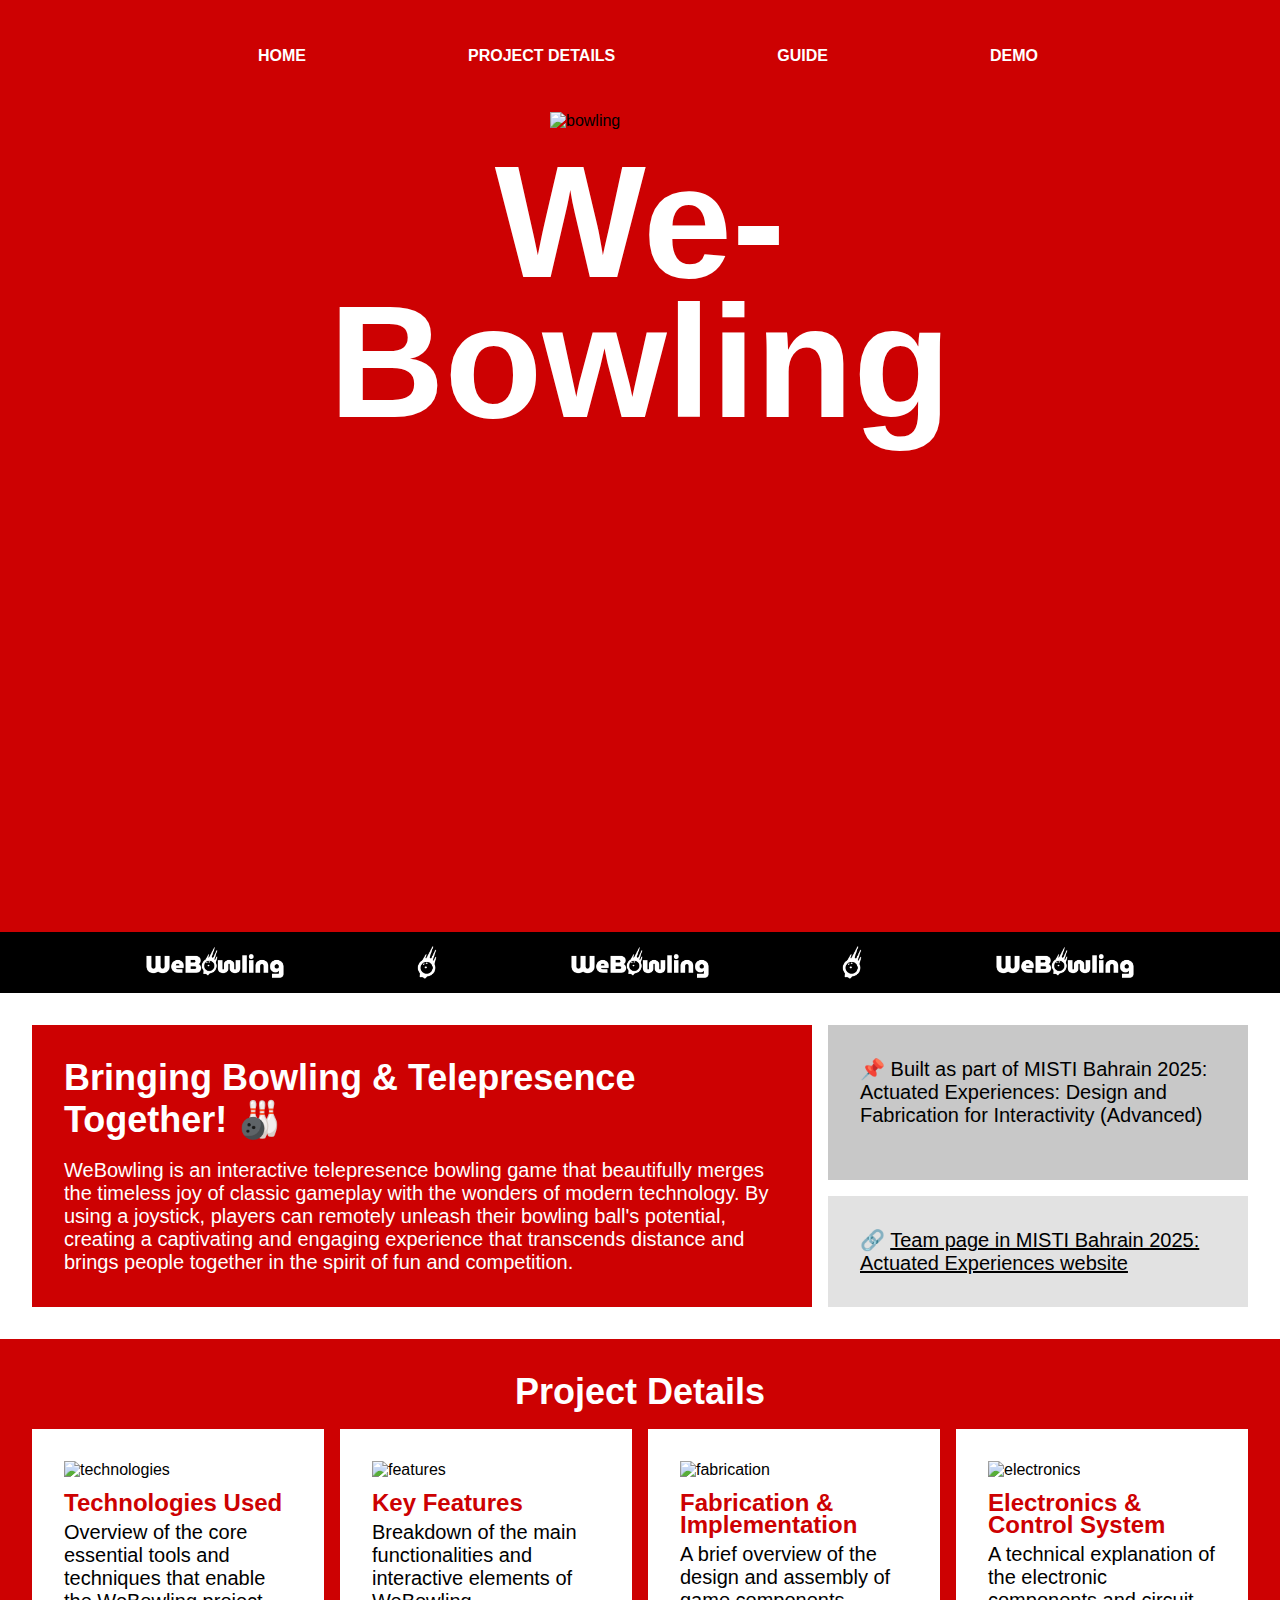
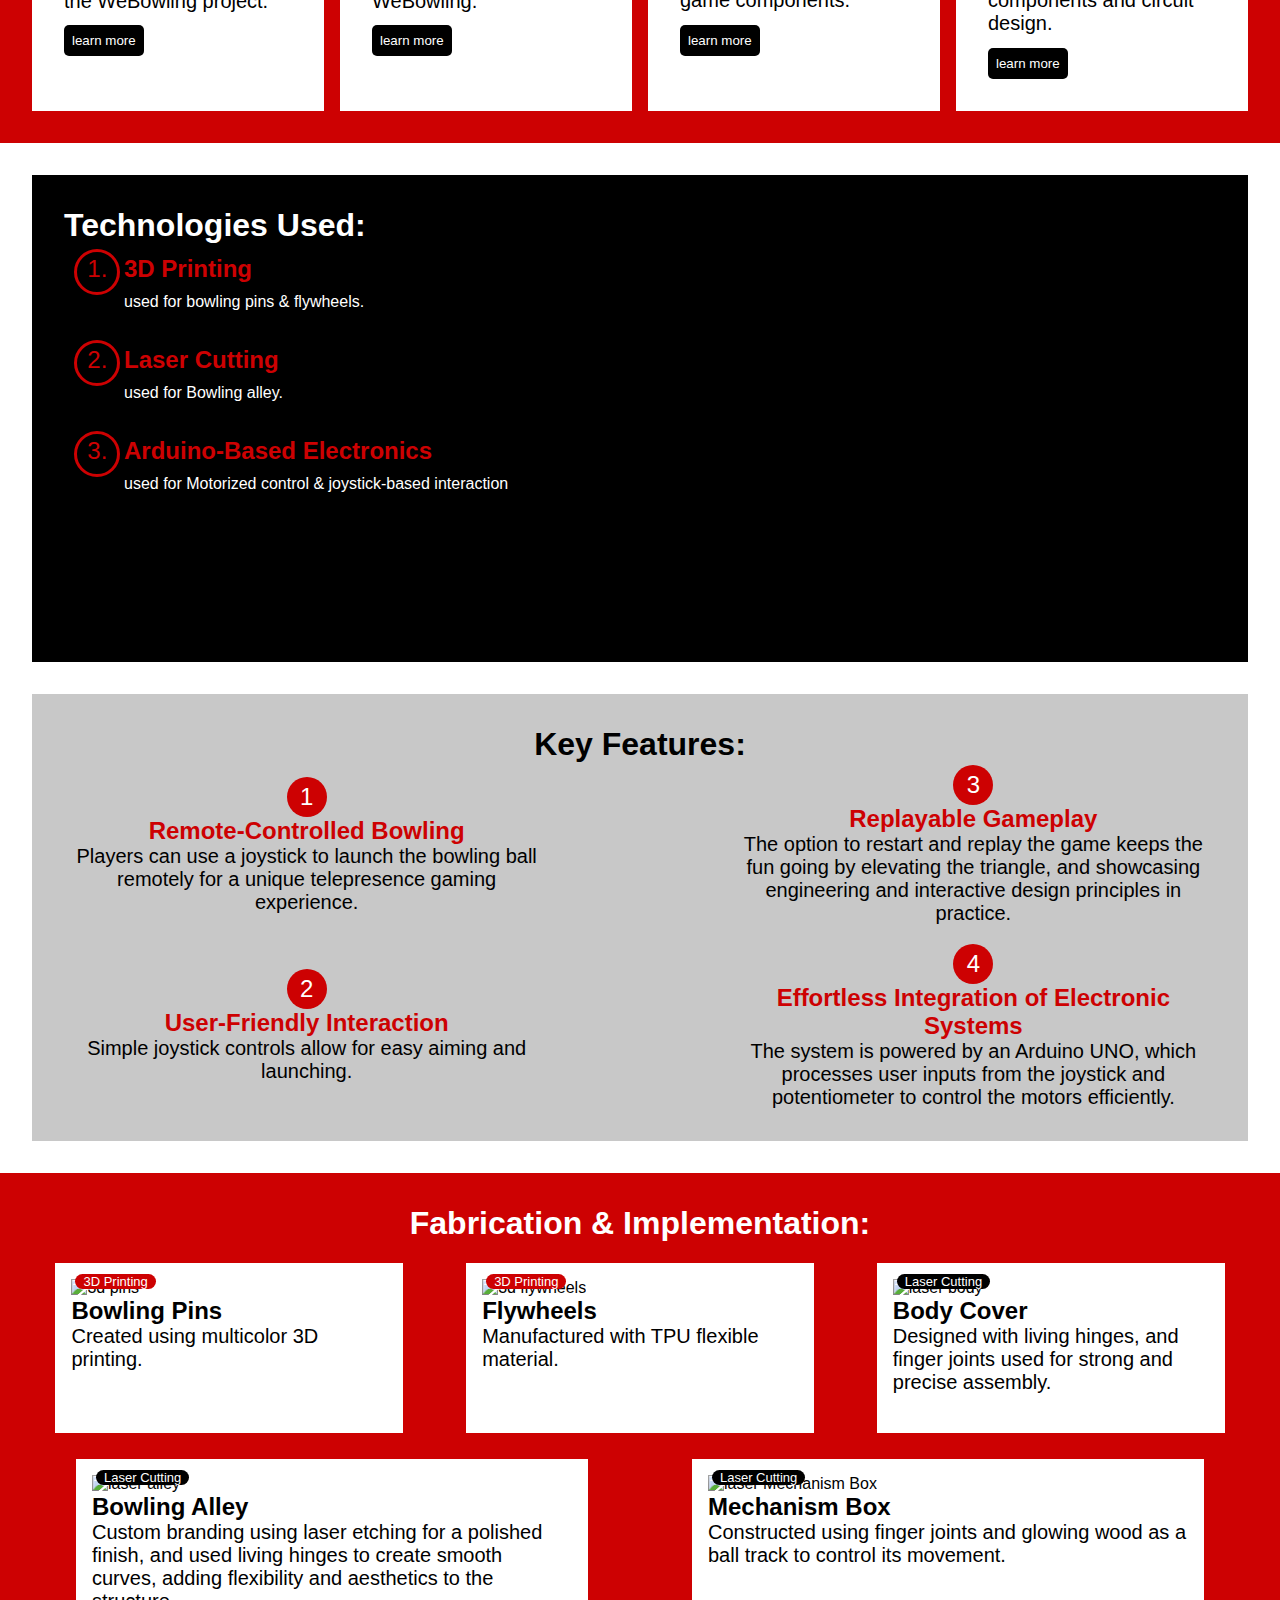
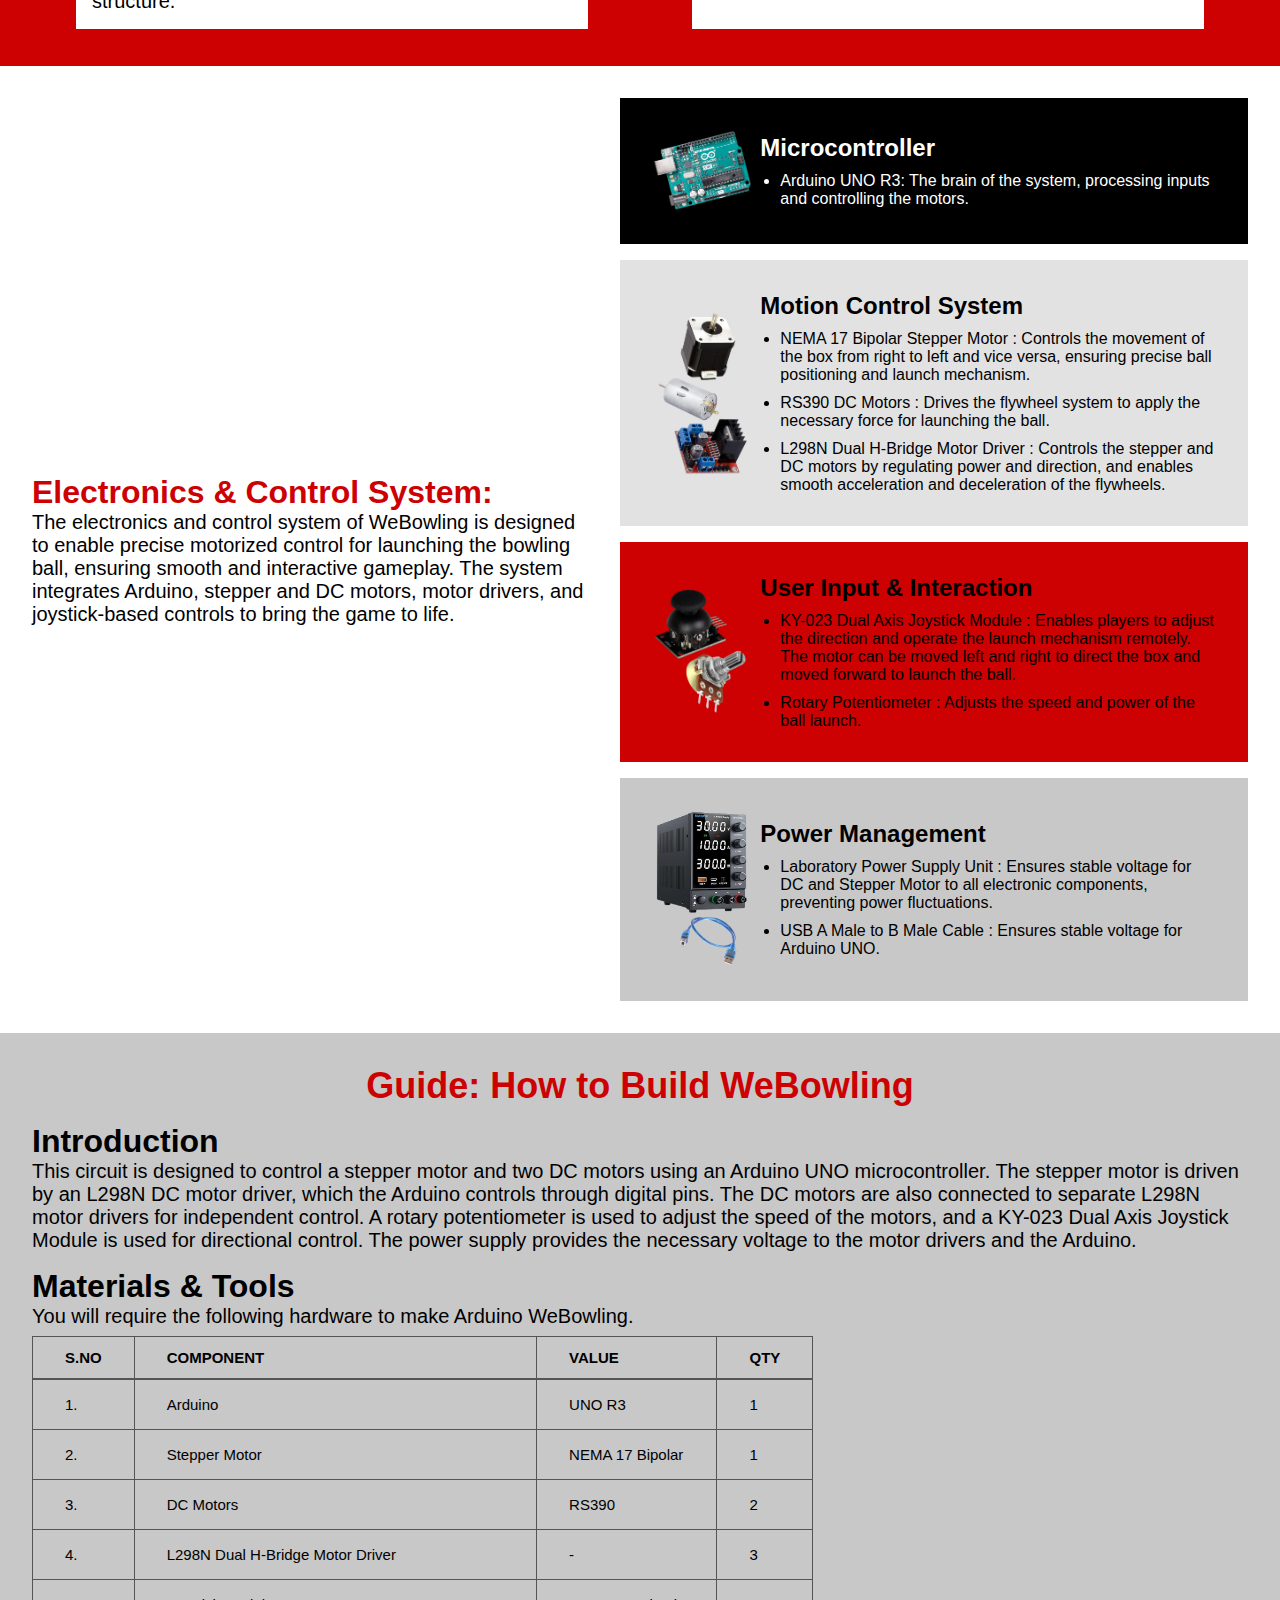
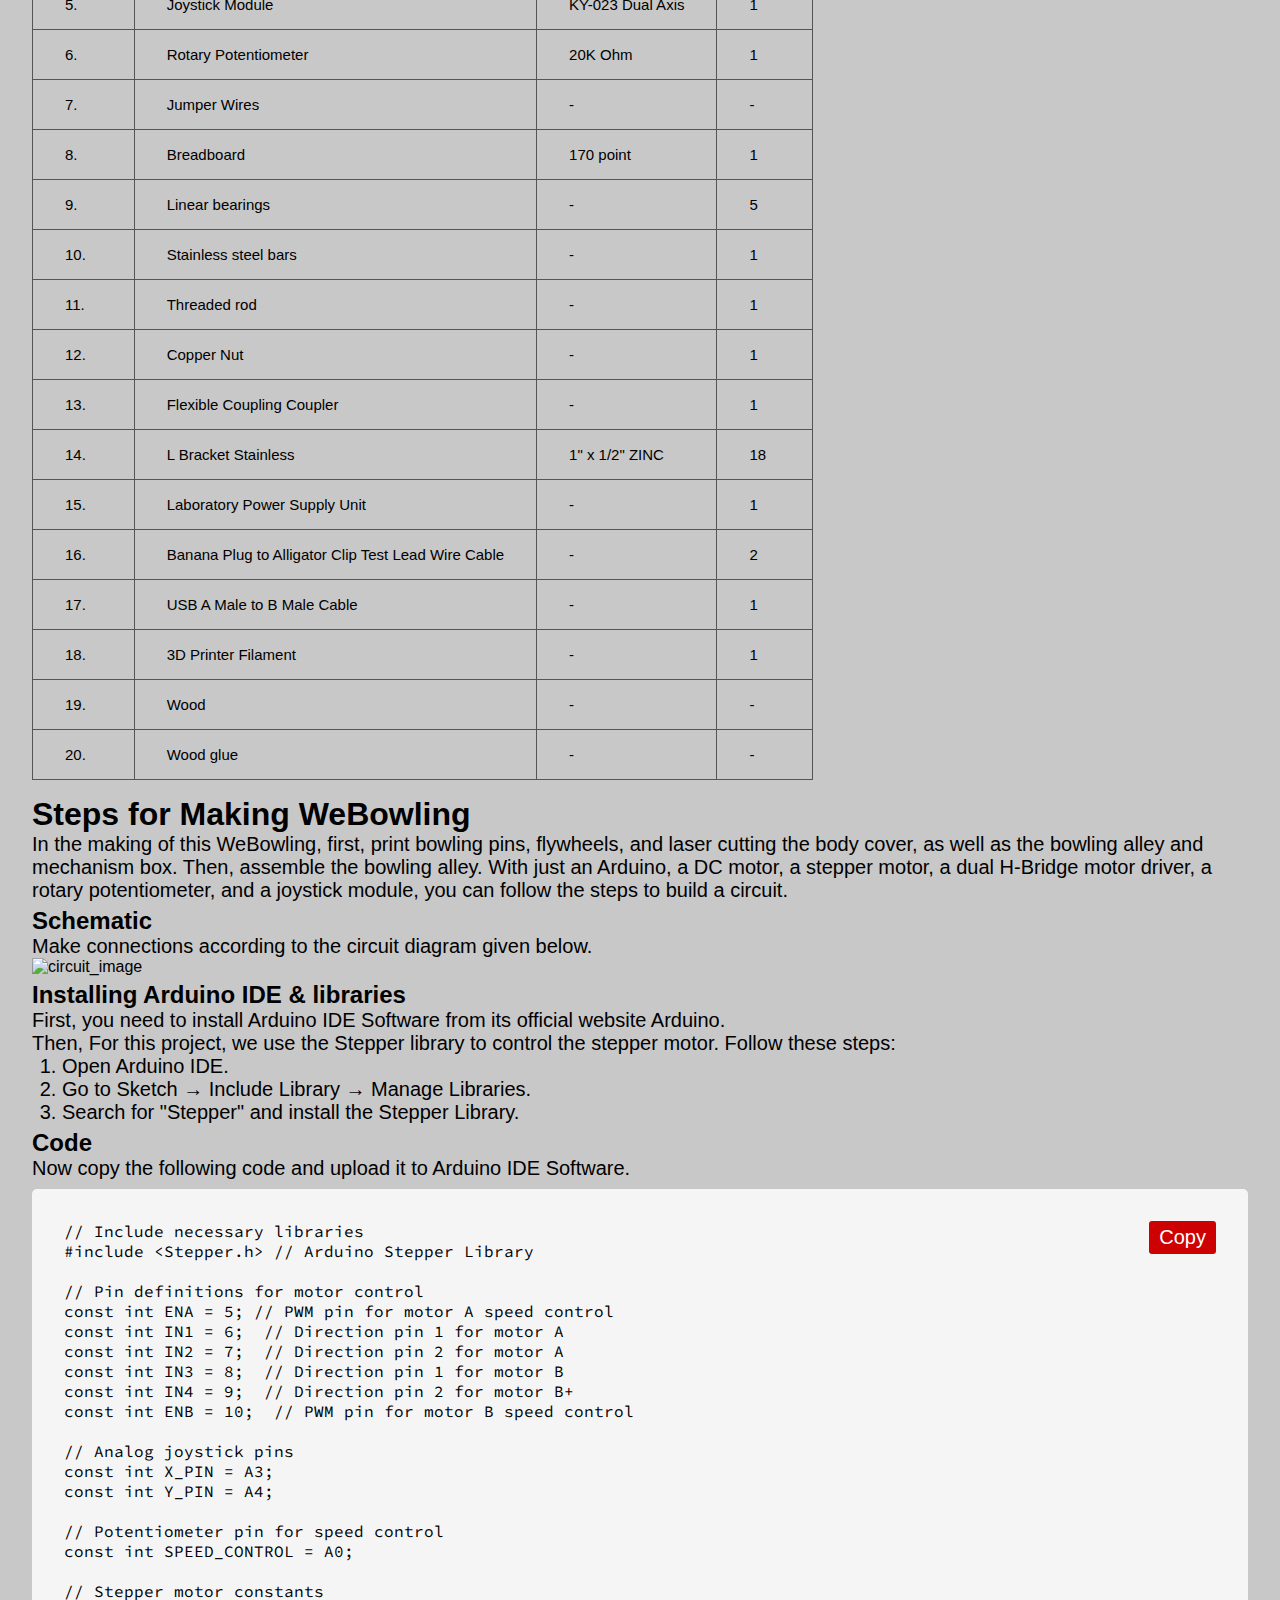
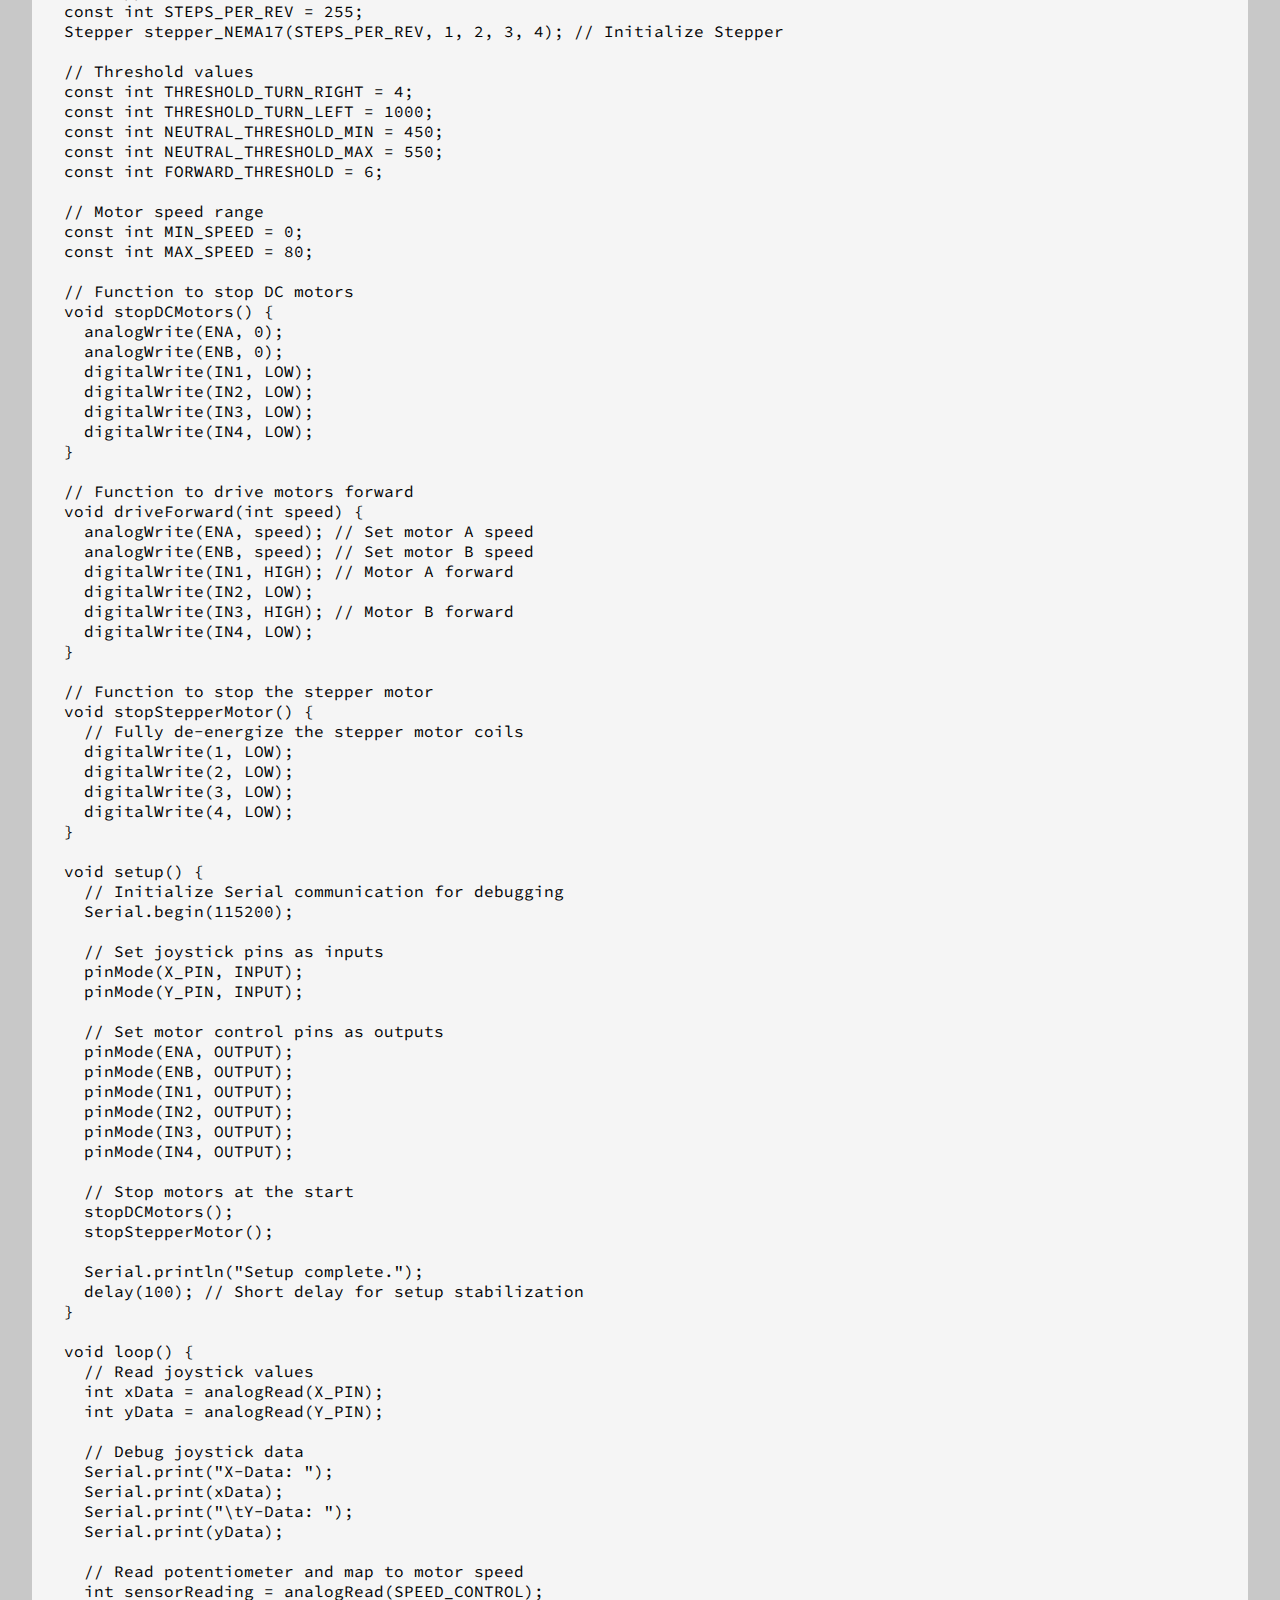
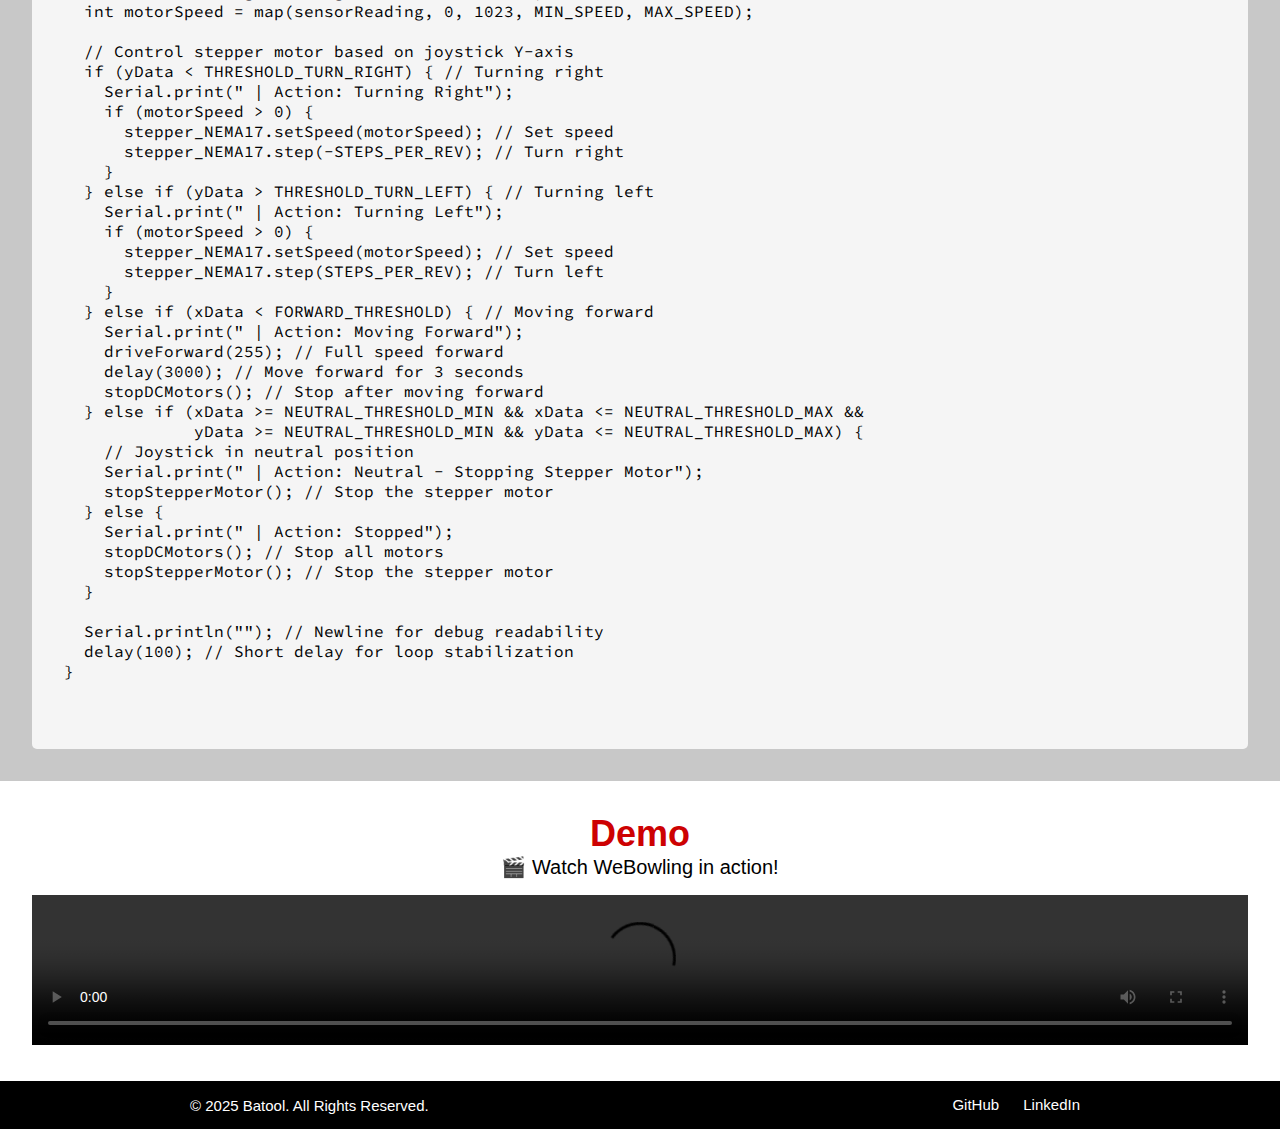
==== commit 3f2cbe43: "add width" ====
--- a/index.html
+++ b/index.html
@@ -557,7 +557,7 @@
         <button class="copy-btn">Copy</button>
       </pre>
       <div class="code_download">
-        <a href="assets/arduino_code/WeBowling/WeBowling.ino" download><button>Download the code</button></a>
+        <a href="assets/arduino_code/WeBowling/WeBowling.ino" download ><button>Download the code</button></a>
       </div>
     </div>
   </section>
@@ -565,7 +565,7 @@
   <section id="demo">
     <h1>Demo</h1>
     <p>🎬 Watch WeBowling in action!</p>
-    <video src="media/video/demo.mp4" controls></video>
+    <video src="media/video/demo.mp4" width="100%" controls></video>
   </section>
   
   <footer class="footer">
